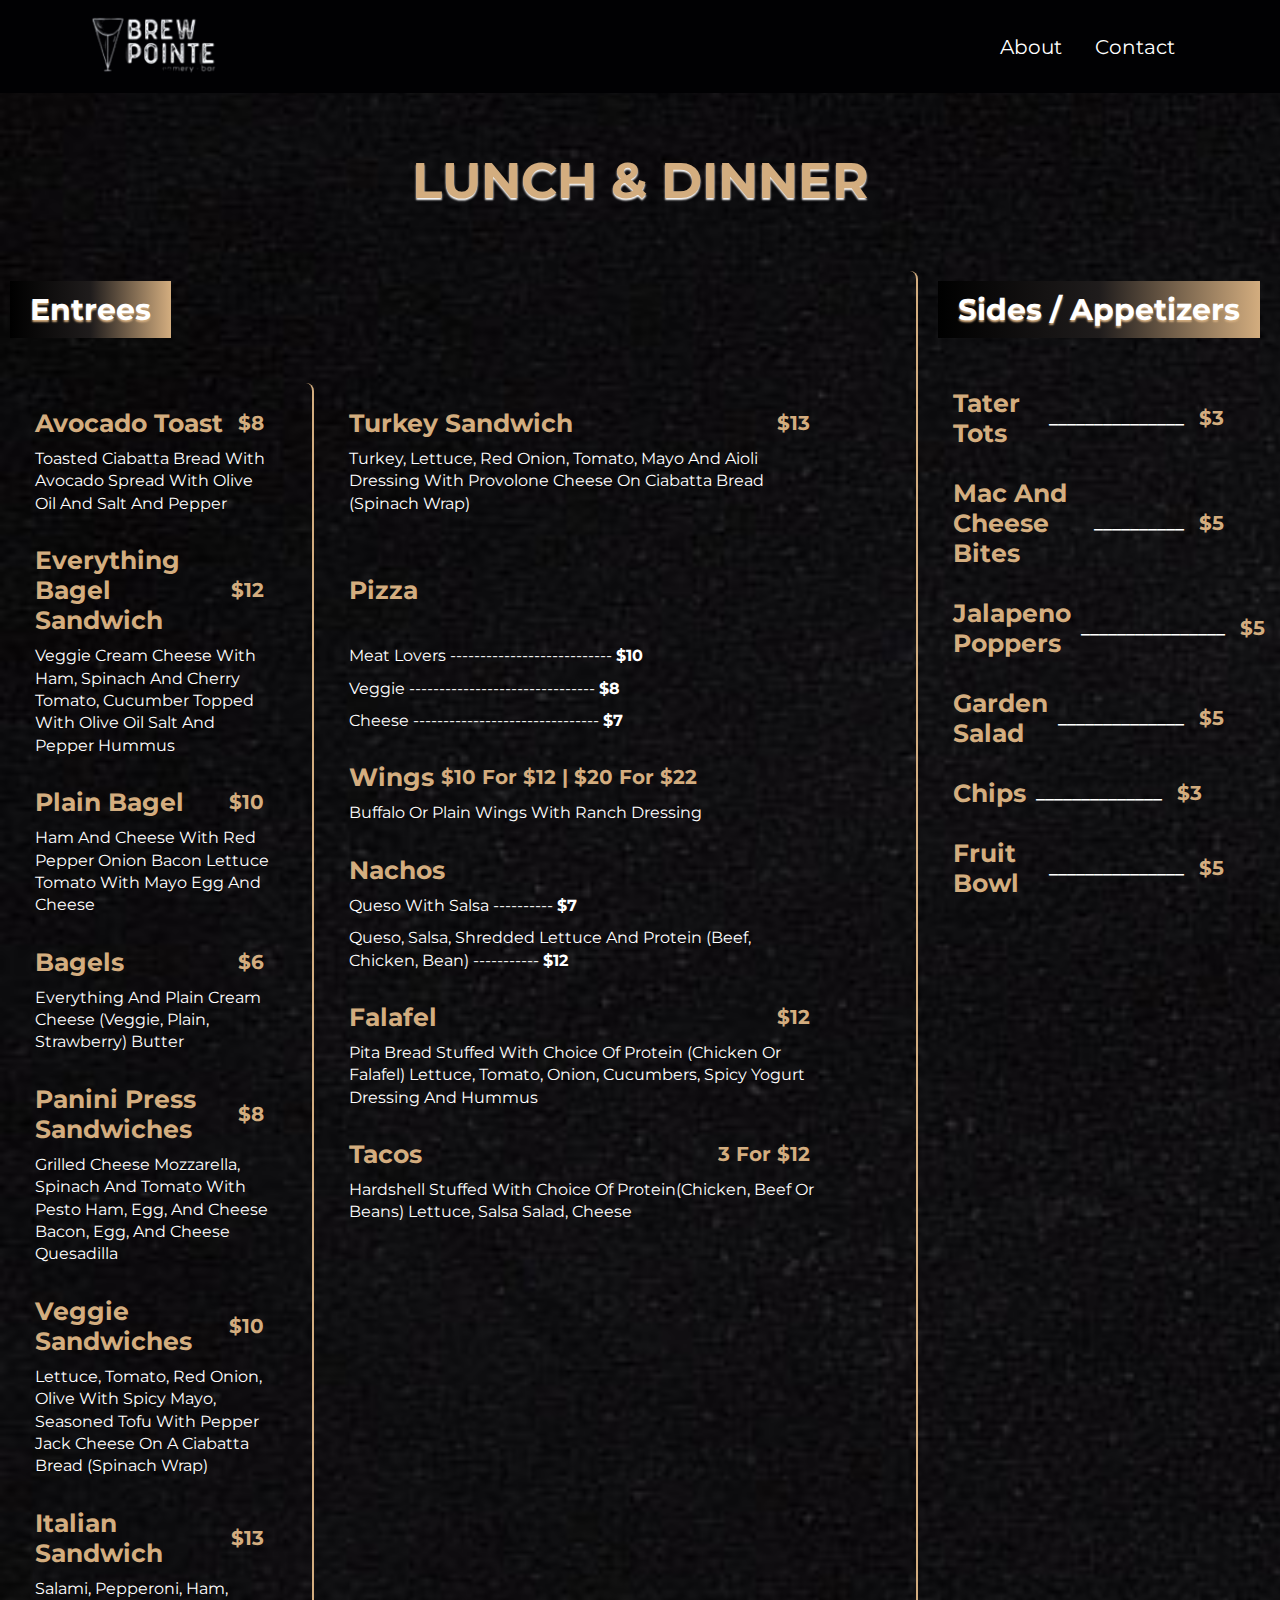
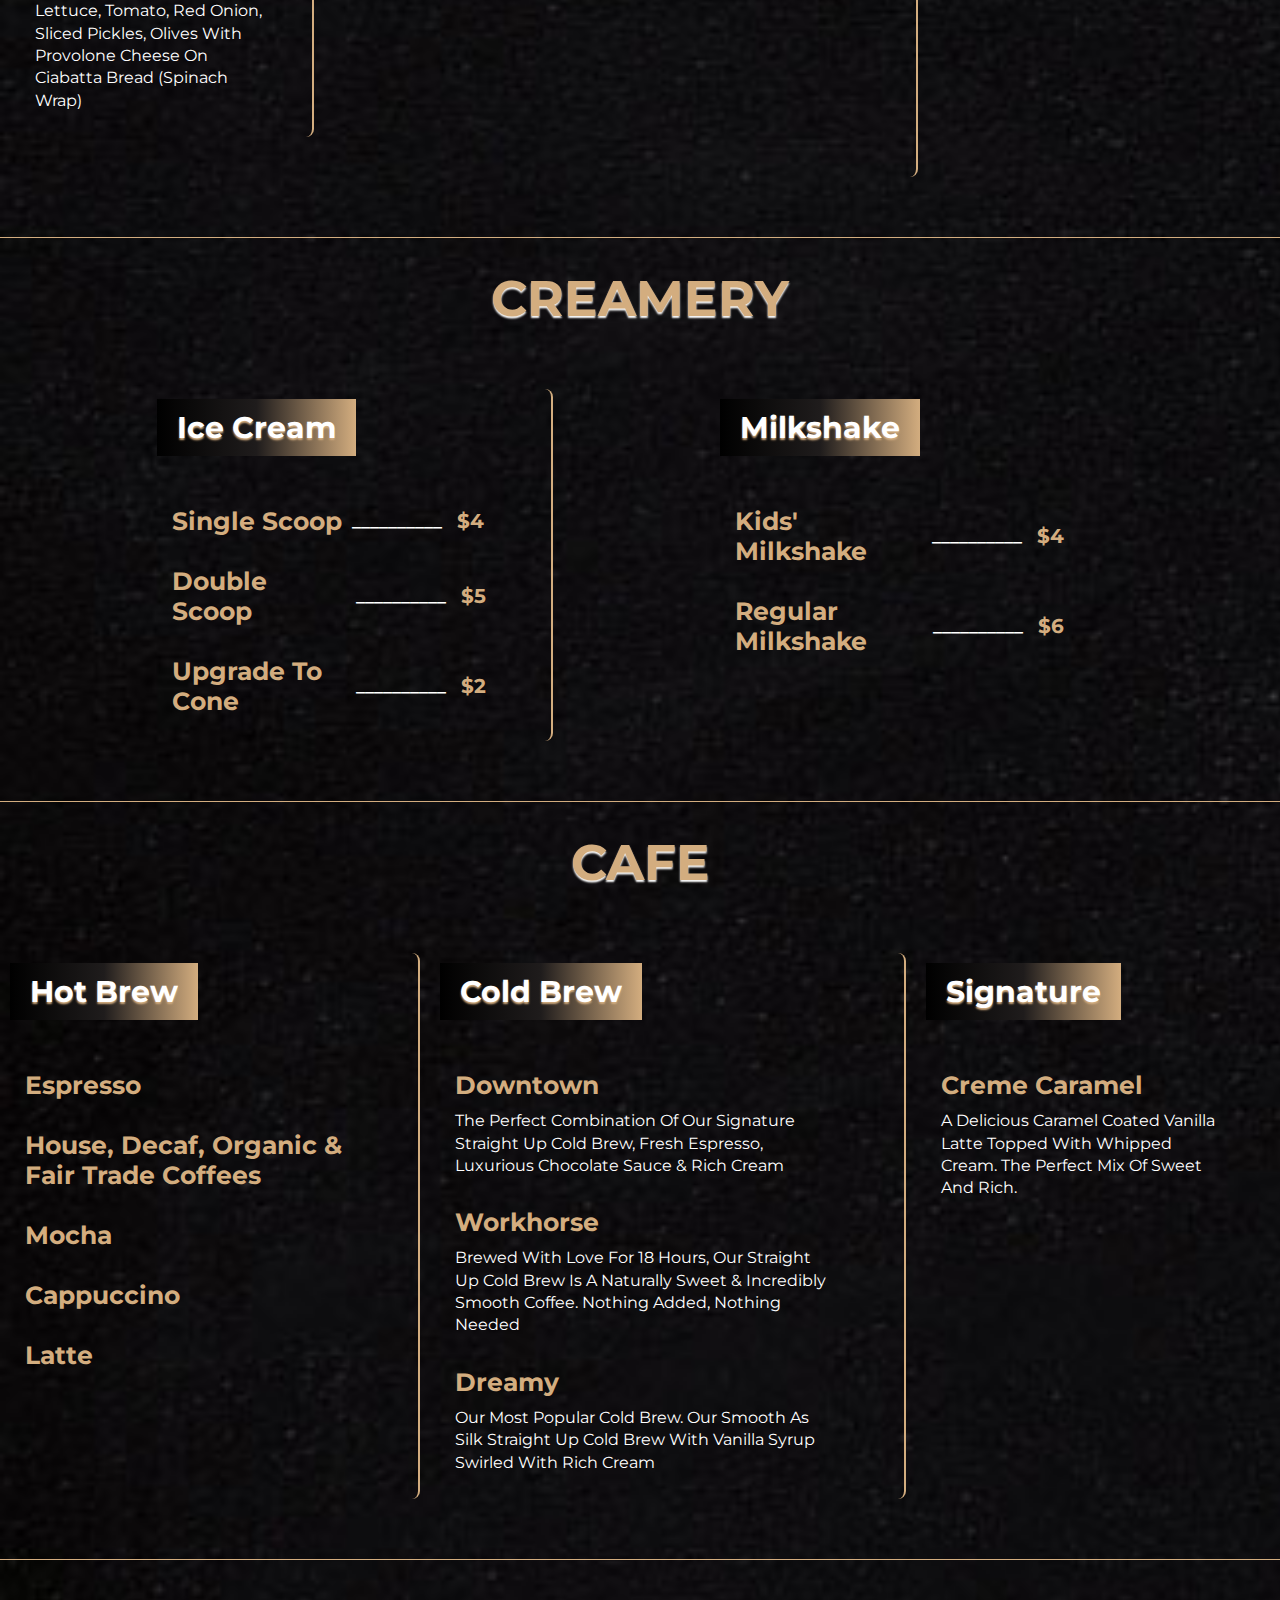
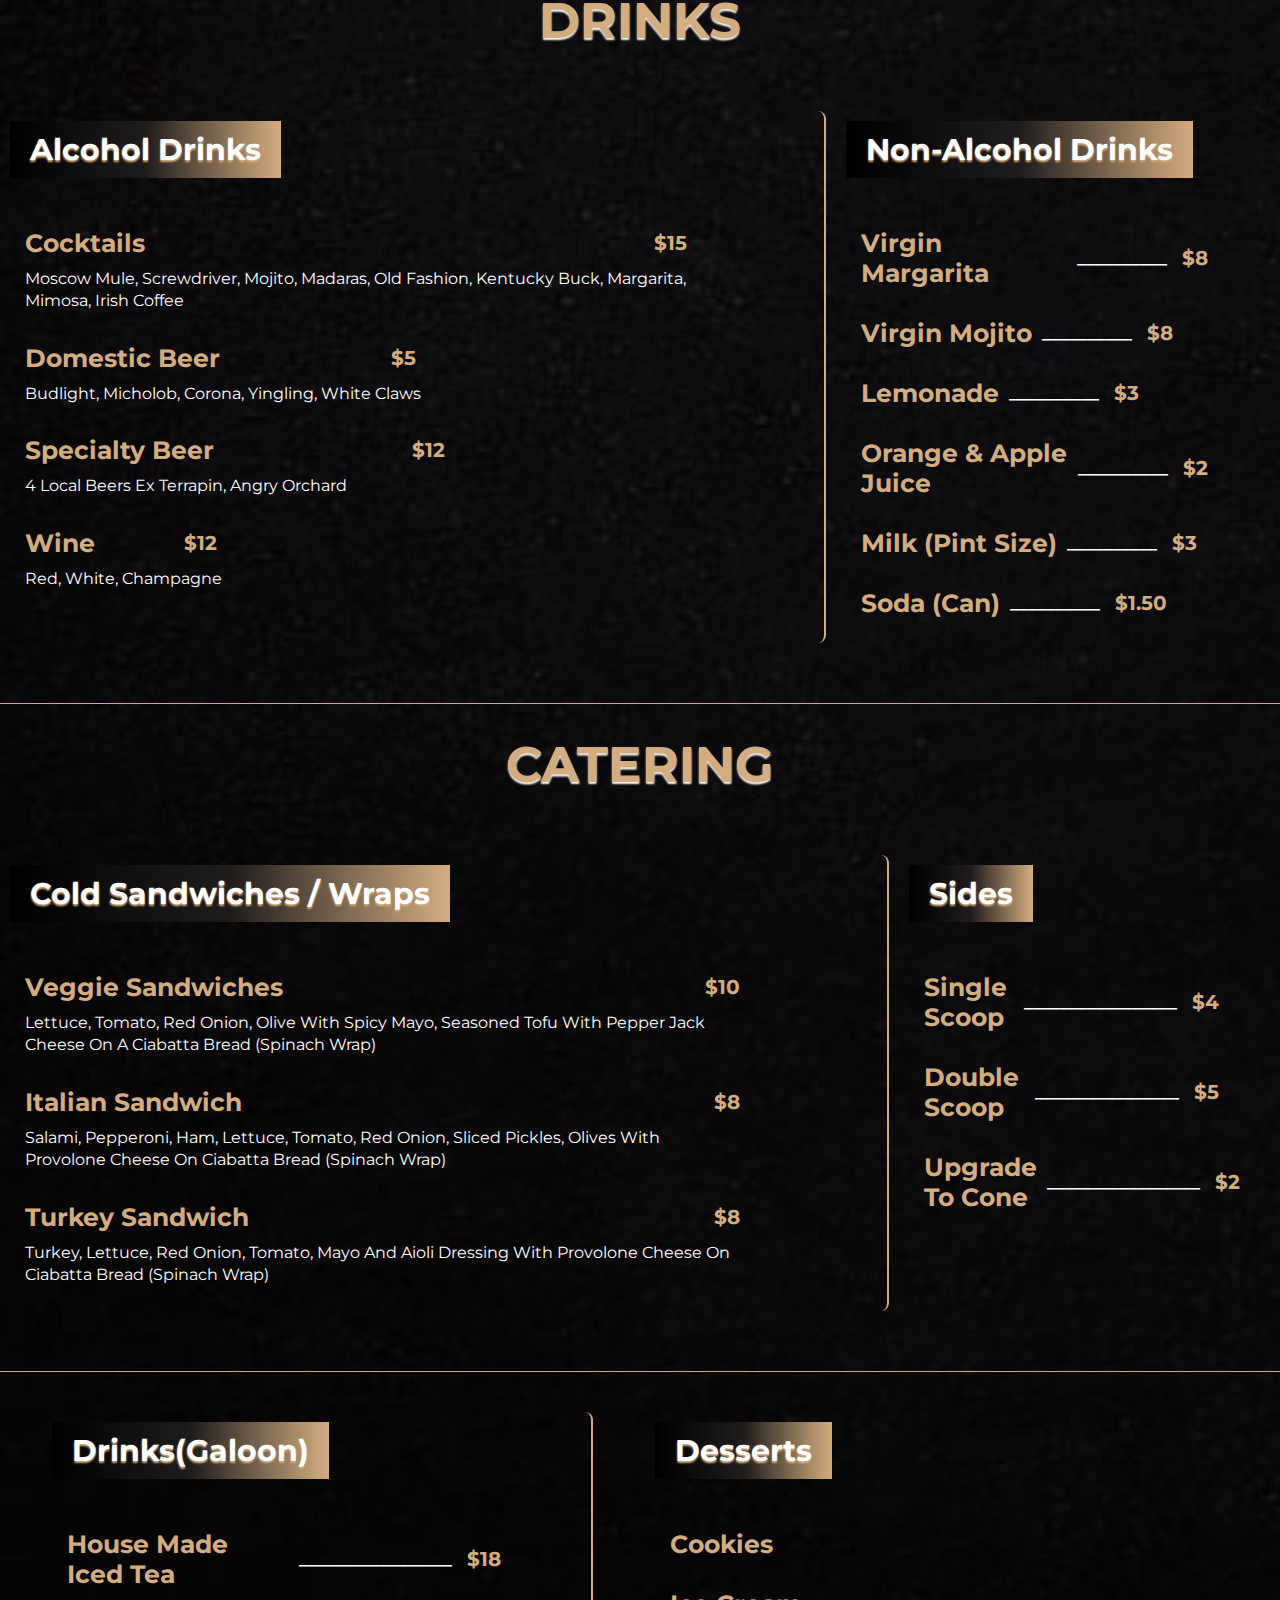
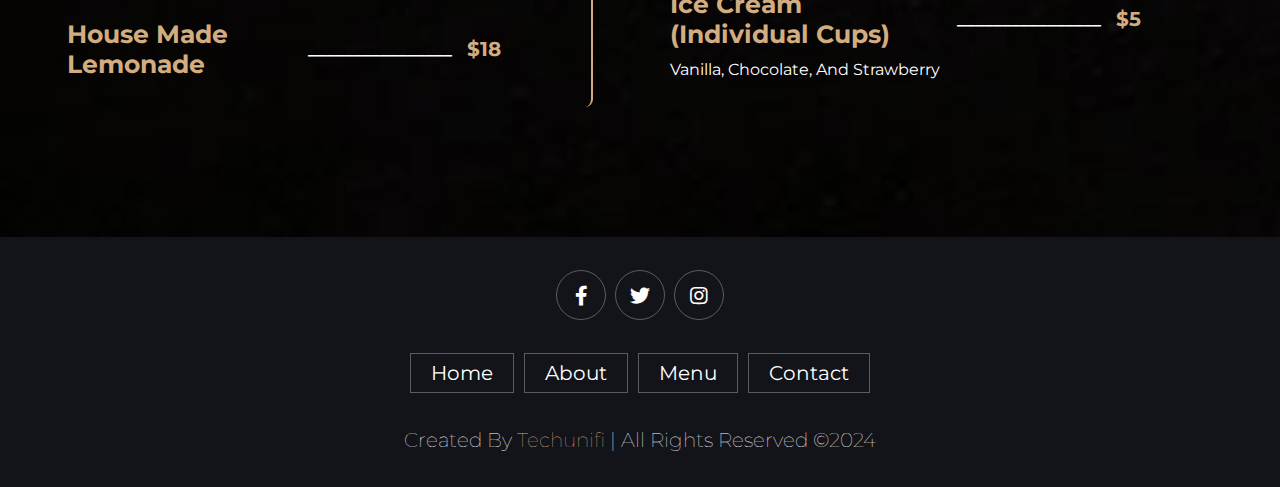
==== menu.html @ 6050150c "Add files via upload" ====
<!DOCTYPE html>
<html lang="en">
<head>
    <meta charset="UTF-8">
    <meta http-equiv="X-UA-Compatible" content="IE=edge">
    <meta name="viewport" content="width=device-width, initial-scale=1.0">
    <title>BrewPointe</title>

    <!-- Favicons -->
    <link href="images/logo.png" rel="icon">
    <link href="images/logo.png" rel="apple-touch-icon">

    <!-- font awesome cdn link  -->
    <link rel="stylesheet" href="https://cdnjs.cloudflare.com/ajax/libs/font-awesome/5.15.4/css/all.min.css">

    <!-- custom css file link  -->
    <link rel="stylesheet" href="css/style.css">
    <link rel="stylesheet" href="aos/aos.css">

</head>
<body data-aos-easing="ease" data-aos-duration="1500" data-aos-delay="0">
    
<!-- header section starts  -->

<header class="header">

    <a href="index.html" class="logo">
        <img src="images/logo.png" alt="">
    </a>

    <div class="icons" id="menu-btn">
        <!-- <div class="timings mobile-time">
            <p class="hours">Operating Hours</p>
            <p class="days">Monday - Sunday <span>& </span>8 AM - 11 PM</p>
        </div> -->
        <div class="fas fa-bars"></div>
    </div>

    <nav class="navbar">
        <a href="index.html#about">about</a>
        <a href="index.html#contact">contact</a>
    </nav>

    <!-- <div class="timings desktop-time">
        <p class="hours">Operating Hours</p>
        <p class="days">Monday - Sunday <span>& </span>8 AM - 11 PM</p>
    </div> -->

</header>
<!-- header section ends -->

<!-- tabs starts here -->



<!-- tabs ends here -->


 <!-- fOOD MEnu Section Starts Here -->
 <section class="food-menu">

    <!-- entrees -->
    <div class="container" id="entrees">
        <h2 class="text-center main-dish">LUNCH & DINNER</h2>
        
    <div class="section-dishes desktop-entree-dishes">
        <div class="item-col">
            <h4 class="text-center sub-name desktop-entree">Entrees</h4>
            <div class="section-dishes" id="responsive-entree">
                <div class="item-col">
                    <h4 class="text-center sub-name mobile-entree">Entrees</h4>
                    <ul>
                        <li>
                            <div class="food-menu-desc">
                                <h4>Avocado Toast <span class="food-price">$8</span></h4>
                                <p class="food-detail">
                                    Toasted ciabatta bread with avocado spread with olive oil and salt and pepper
                                </p>
                            </div>
                        </li>
                        <li>
                            <div class="food-menu-desc">
                                <h4>Everything Bagel Sandwich<span class="food-price">$12</span></h4>
                                <p class="food-detail">
                                    Veggie cream cheese with ham, spinach and cherry tomato, cucumber topped with olive oil salt and pepper hummus
                                </p>
                            </div>
                        </li>
                        <li>
                            <div class="food-menu-desc">
                                <h4>Plain Bagel<span class="food-price">$10</span></h4>
                                <p class="food-detail">
                                    Ham and cheese with red pepper onion Bacon Lettuce tomato with mayo Egg and cheese
                                </p>
                            </div>
                        </li>
                        <li>
                            <div class="food-menu-desc">
                                <h4>Bagels<span class="food-price">$6</span></h4>
                                <p class="food-detail">
                                    Everything and Plain Cream Cheese (Veggie, Plain, Strawberry) Butter
                                </p>
                            </div>
                        </li>
                        <li>
                            <div class="food-menu-desc">
                                <h4>Panini Press Sandwiches<span class="food-price">$8</span></h4>
                                <p class="food-detail">
                                    Grilled Cheese Mozzarella, Spinach and Tomato with Pesto Ham, Egg, and Cheese Bacon, Egg, and Cheese Quesadilla
                                </p>
                            </div>
                        </li>
                        <li>
                            <div class="food-menu-desc">
                                <h4>Veggie Sandwiches<span class="food-price">$10</span></h4>
                                <p class="food-detail">
                                    Lettuce, tomato, red onion, olive with spicy mayo, seasoned tofu with pepper jack cheese on a ciabatta bread (Spinach Wrap)
                                </p>
                            </div>
                        </li>
                        <li>
                            <div class="food-menu-desc">
                                <h4>Italian Sandwich<span class="food-price">$13</span></h4>
                                <p class="food-detail">
                                    Salami, pepperoni, ham, lettuce, tomato, red onion, sliced pickles, olives with provolone cheese on ciabatta bread (Spinach Wrap)
                                </p>
                            </div>
                        </li>
                      </ul>
                </div>
                <div class="item-col">
                    <ul>
                        <li>
                            <div class="food-menu-desc">
                                <h4>Turkey Sandwich<span class="food-price">$13</span></h4>
                                <p class="food-detail">
                                    Turkey, lettuce, red onion, tomato, mayo and aioli dressing with provolone cheese on ciabatta bread (Spinach Wrap)</p>
                            </div>
                        </li>
                        <li>
                            <div class="food-menu-desc">
                                <h4>Pizza<span class="ipad-wings">fghjkl; nbjkvfdnvgkfljbfiohjirtoyhrtofghjkl; nbjkvfdnvgkfljbfiohjirtoyhrtor</span><span class="food-price"></span></h4>
                                <p class="food-detail">Meat Lovers --------------------------- <b>$10</b></p>
                                <p class="food-detail">Veggie ------------------------------- <b>$8</b></p>
                                <p class="food-detail">Cheese ------------------------------- <b>$7</b></p>
                            </div>
                        </li>
                        <li>
                            <div class="food-menu-desc">
                                <h4>Wings<span class="food-price">$10 for $12 | $20 for $22</span></h4>
                                <p class="food-detail">
                                    Buffalo or Plain Wings with Ranch Dressing
                                </p>
                            </div>
                        </li>
                        <li>
                            <div class="food-menu-desc">
                                <h4>Nachos<span class="food-price"></span></h4>
                                <p class="food-detail">Queso with Salsa ---------- <b>$7</b></p>
                                <p class="food-detail">Queso, Salsa, Shredded Lettuce and Protein (beef, chicken, bean) ----------- <b>$12</b></p>
                            </div>
                        </li>
                        <li>
                            <div class="food-menu-desc">
                                <h4>Falafel<span class="food-price">$12</span></h4>
                                <p class="food-detail">Pita bread stuffed with choice of protein (chicken or falafel) lettuce, tomato, onion, cucumbers, spicy yogurt dressing and hummus</p>
                            </div>
                        </li>
                        <li>
                            <div class="food-menu-desc">
                                <h4>Tacos<span class="food-price">3 for $12</span></h4>
                                <p class="food-detail">Hardshell stuffed with choice of protein(chicken, beef or beans) lettuce, salsa salad, cheese</p>
                            </div>
                        </li>
                      </ul>
                </div>
            </div>

        </div>

        <div class="item-col">
            <h4 class="text-center sub-name">sides / appetizers</h4>
            <ul>
                <li>
                    <div class="food-menu-desc">
                        <h4>Tater Tots<span class="dashed">_______________</span><span class="food-price">$3</span></h4>
                    </div>
                </li>
                <li>
                    <div class="food-menu-desc">
                        <h4>Mac and Cheese Bites<span class="dashed">__________</span><span class="food-price">$5</span></h4>
                    </div>
                </li>
                <li>
                    <div class="food-menu-desc">
                        <h4>Jalapeno Poppers<span class="dashed">________________</span><span class="food-price">$5</span></h4>
                    </div>
                </li>
                <li>
                    <div class="food-menu-desc">
                        <h4>Garden Salad<span class="dashed">______________</span><span class="food-price">$5</span></h4>
                    </div>
                </li>
                <li>
                    <div class="food-menu-desc">
                        <h4>Chips<span class="dashed">______________</span><span class="food-price">$3</span></h4>
                    </div>
                </li>
                <li>
                    <div class="food-menu-desc">
                        <h4>Fruit Bowl<span class="dashed">_______________</span><span class="food-price">$5</span></h4>
                    </div>
                </li>
              </ul>
        </div>

    </div>

  </div>


  <!-- Creemary -->
      <!-- ice-cream -->
      <div class="container newOne" id="icecream">
        <h2 class="text-center main-dish">CREAMERY</h2>
        
    <div class="section-dishes">
        <div class="item-col">
            <h4 class="text-center sub-name">Ice Cream</h4>
            <ul>
              <li>
                  <div class="food-menu-desc">
                      <h4>Single Scoop<span class="dashed"> __________</span><span class="food-price"> $4</span></h4>
                  </div>
              </li>
              <li>
                  <div class="food-menu-desc">
                      <h4>Double Scoop <span class="dashed"> __________</span><span class="food-price"> $5</span></h4>
                  </div>
              </li>
              <li>
                  <div class="food-menu-desc">
                      <h4>Upgrade to Cone <span class="dashed"> __________</span><span class="food-price"> $2</span></h4>
                  </div>
              </li>
            </ul>
      </div>

      <div class="item-col">
        <h4 class="text-center sub-name">milkshake</h4>
          <ul>
              <li>
                  <div class="food-menu-desc">
                      <h4>Kids' Milkshake <span class="dashed">__________</span><span class="food-price"> $4</span></h4>
                  </div>
              </li>
              <li>
                  <div class="food-menu-desc">
                      <h4>Regular Milkshake <span class="dashed">__________</span><span class="food-price"> $6</span></h4>
                  </div>
              </li>
            </ul>
      </div>


    </div>
    </div>

    
  <!-- Cafe -->
      <!-- hot -->
      <div class="container newOne" id="cafe">
        <h2 class="text-center main-dish">CAFE</h2>
        
      <div class="section-dishes">
         <div class="item-col">
            <h4 class="text-center sub-name">Hot Brew</h4>
            <ul>
                <li>
                    <div class="food-menu-desc">
                        <h4>Espresso<span class="food-price"></span></h4>
                    </div>
                </li>
               <li>
                    <div class="food-menu-desc">
                        <h4>House, Decaf, Organic & Fair Trade Coffees<span class="food-price"></span></h4>
                    </div>
                </li> 
                <li>
                    <div class="food-menu-desc">
                        <h4>Mocha<span class="food-price" style="visibility: hidden;">xvfdcbgfnhbgbvmjn</span></h4>
                    </div>
                </li>
                <li>
                    <div class="food-menu-desc">
                        <h4>Cappuccino <span class="food-price" style="visibility: hidden;"> xvfdcbgfnhbgbvmjn</span></h4>
                    </div>
                </li>
                <li>
                    <div class="food-menu-desc">
                        <h4>Latte <span class="food-price" style="visibility: hidden;"> xvfdcbgfnhbgbvmjn</span></h4>
                    </div>
                </li>
              </ul>
         </div>

         <div class="item-col">
            <h4 class="text-center sub-name">cold Brew</h4>
            <ul>
                <li>
                    <div class="food-menu-desc">
                        <h4>Downtown<span class="food-price"></span></h4>
                        <p class="food-detail">
                            The perfect combination of our signature straight Up Cold Brew, fresh espresso, luxurious chocolate sauce & rich cream </p>
                    </div>
                </li>
                <li>
                    <div class="food-menu-desc">
                        <h4>Workhorse<span class="food-price"></span></h4>
                        <p class="food-detail">
                            Brewed with love for 18 hours, our Straight Up Cold Brew is a naturally sweet & incredibly smooth coffee. Nothing added, nothing needed
                        </p>
                    </div>
                </li>
                <li>
                    <div class="food-menu-desc">
                        <h4>Dreamy<span class="food-price"></span></h4>
                        <p class="food-detail">
                            Our most popular Cold Brew. Our smooth as silk Straight Up Cold Brew with vanilla syrup swirled with rich cream
                        </p>
                    </div>
                </li>
              </ul>
         </div>

         <div class="item-col">
            <h4 class="text-center sub-name">signature</h4>
            <ul>
                <li>
                    <div class="food-menu-desc">
                        <h4>Creme Caramel<span class="food-price"></span></h4>
                        <p class="food-detail">
                            A delicious caramel coated vanilla latte topped with whipped cream. The perfect mix of sweet and rich.
                        </p>
                    </div>
                </li>
              </ul>
         </div>

    </div>
    </div>

  <!-- Drinks -->
      <!-- hot -->
      <div class="container newOne" id="drinks">
        <h2 class="text-center main-dish">DRINKS</h2>
      <div class="section-dishes">

        <div class="item-col">
            <h4 class="text-center sub-name">Alcohol Drinks</h4>
            <ul>
                <li>
                    <div class="food-menu-desc">
                        <h4>Cocktails<span class="food-price">$15</span></h4>
                        <p class="food-detail">
                            Moscow Mule, Screwdriver, Mojito, Madaras, Old Fashion, Kentucky Buck, Margarita, Mimosa, Irish Coffee
                        </p>
                    </div>
                </li>
                <li>
                    <div class="food-menu-desc">
                        <h4>Domestic Beer<span class="food-price">$5</span></h4>
                        <p class="food-detail">
                            Budlight, Micholob, Corona, Yingling, White Claws 
                        </p>
                    </div>
                </li>
                <li>
                    <div class="food-menu-desc">
                        <h4>Specialty Beer<pre>$12</pre><span class="food-price"></span></h4>
                        <p class="food-detail">
                            4 Local Beers Ex Terrapin, Angry Orchard <span style="visibility:hidden;">fdghjklvbnm,dfgbfcbhgvnhtyuibnm,</span>
                        </p>
                    </div>
                </li>
                <li>
                    <div class="food-menu-desc">
                        <h4>Wine<span class="food-price">$12</span></h4>
                        <p class="food-detail">
                            Red, White, Champagne
                        </p>
                    </div>
                </li>
              </ul>
        </div>

        <div class="item-col">
            <h4 class="text-center sub-name">Non-Alcohol Drinks</h4>
            <ul>
                <li>
                    <div class="food-menu-desc">
                        <h4>Virgin Margarita<span class="dashed"> __________</span><span class="food-price"> $8</span></h4>
                    </div>
                </li>
                <li>
                    <div class="food-menu-desc">
                        <h4>Virgin Mojito <span class="dashed"> __________</span><span class="food-price"> $8</span></h4>
                    </div>
                </li>
                <li>
                    <div class="food-menu-desc">
                        <h4>Lemonade <span class="dashed"> __________</span><span class="food-price"> $3</span></h4>
                    </div>
                </li>
                <li>
                    <div class="food-menu-desc">
                        <h4>Orange & Apple Juice <span class="dashed"> __________</span><span class="food-price"> $2</span></h4>
                    </div>
                </li>
                <li>
                    <div class="food-menu-desc">
                        <h4>Milk (Pint Size) <span class="dashed"> __________</span><span class="food-price"> $3</span></h4>
                    </div>
                </li>
                <li>
                    <div class="food-menu-desc">
                        <h4>Soda (Can) <span class="dashed"> __________</span><span class="food-price"> $1.50</span></h4>
                    </div>
                </li>
              </ul>
        </div>

    </div>
    </div>

    <!-- CAtering -->
      <!-- COLD SANDWICHES / WRAPS -->
      <div class="container newOne" id="catering">
        <h2 class="text-center main-dish">CATERING</h2>
      <div class="section-dishes">

         <div class="item-col">
            <h4 class="text-center sub-name">Cold Sandwiches / Wraps</h4>
            <ul>
                <li>
                    <div class="food-menu-desc">
                        <h4>Veggie Sandwiches<span class="food-price">$10</span></h4>
                        <p class="food-detail">
                            Lettuce, tomato, red onion, olive with spicy mayo, seasoned tofu with pepper jack cheese on a ciabatta bread (Spinach Wrap)
                        </p>
                    </div>
                </li>
                <li>
                    <div class="food-menu-desc">
                        <h4>Italian Sandwich<span class="food-price">$8</span></h4>
                        <p class="food-detail">
                            Salami, pepperoni, ham, lettuce, tomato, red onion, sliced pickles, olives with provolone cheese on ciabatta bread (Spinach Wrap)
                        </p>
                    </div>
                </li>
                <li>
                    <div class="food-menu-desc">
                        <h4>Turkey Sandwich<span class="food-price">$8</span></h4>
                        <p class="food-detail">
                            Turkey, lettuce, red onion, tomato, mayo and aioli dressing with provolone cheese on ciabatta bread (Spinach Wrap)
                        </p>
                    </div>
                </li>
              </ul>
         </div>

         <div class="item-col">
            <h4 class="text-center sub-name">Sides</h4>
            <ul>
                <li>
                    <div class="food-menu-desc">
                        <h4>Single Scoop<span class="dashed"> _________________</span><span class="food-price"> $4</span></h4>
                    </div>
                </li>
                <li>
                    <div class="food-menu-desc">
                        <h4>Double Scoop <span class="dashed"> ________________</span><span class="food-price"> $5</span></h4>
                    </div>
                </li>
                <li>
                    <div class="food-menu-desc">
                        <h4>Upgrade to Cone <span class="dashed"> _________________</span><span class="food-price"> $2</span></h4>
                    </div>
                </li>
              </ul>
         </div>
    </div>

    <!-- <div class="section-dishes">

        <div class="item-col">
            <h4 class="text-center sub-name">Drinks(Galoon)</h4>
           <ul>
               <li>
                   <div class="food-menu-desc">
                       <h4>Babycorn<span class="food-price">$8</span></h4>
                       <p class="food-detail">
                           Made with Babycorn, garlic, capsicum, chillies, cornflour, pepper.
                       </p>
                   </div>
               </li>
               <li>
                   <div class="food-menu-desc">
                       <h4>Babycorn<span class="food-price">$8</span></h4>
                       <p class="food-detail">
                           Made with Babycorn, garlic, capsicum, chillies, cornflour, pepper.
                       </p>
                   </div>
               </li>
               <li>
                   <div class="food-menu-desc">
                       <h4>Babycorn<span class="food-price">$8</span></h4>
                       <p class="food-detail">
                           Made with Babycorn, garlic, capsicum, chillies, cornflour, pepper.
                       </p>
                   </div>
               </li>
             </ul>
        </div>

        <div class="item-col">
            <h4 class="text-center sub-name">Desserts</h4>
           <ul>
               <li>
                   <div class="food-menu-desc">
                       <h4>Babycorn<span class="food-price">$8</span></h4>
                       <p class="food-detail">
                           Made with Babycorn, garlic, capsicum, chillies, cornflour, pepper.
                       </p>
                   </div>
               </li>
               <li>
                   <div class="food-menu-desc">
                       <h4>Babycorn<span class="food-price">$8</span></h4>
                       <p class="food-detail">
                           Made with Babycorn, garlic, capsicum, chillies, cornflour, pepper.
                       </p>
                   </div>
               </li>
               <li>
                   <div class="food-menu-desc">
                       <h4>Babycorn<span class="food-price">$8</span></h4>
                       <p class="food-detail">
                           Made with Babycorn, garlic, capsicum, chillies, cornflour, pepper.
                       </p>
                   </div>
               </li>
             </ul>
        </div>
   </div> -->

    </div>

    <div class="container newOne" id="catering">
      <div class="section-dishes">

         <div class="item-col">
            <h4 class="text-center sub-name">Drinks(Galoon)</h4>
            <ul>
                <li>
                    <div class="food-menu-desc">
                        <h4>House Made Iced Tea<span class="dashed"> _________________</span><span class="food-price"> $18</span></h4>
                    </div>
                </li>
                <li>
                    <div class="food-menu-desc">
                        <h4>House Made Lemonade<span class="dashed"> ________________</span><span class="food-price"> $18</span></h4>
                    </div>
                </li>
              </ul>
         </div>

         <div class="item-col">
            <h4 class="text-center sub-name">Desserts</h4>
            <ul>
                <li>
                    <div class="food-menu-desc">
                        <h4>Cookies<span class="food-price"></span></h4>
                    </div>
                </li>
                <li>
                    <div class="food-menu-desc">
                        <h4>Ice Cream (Individual Cups) <span class="dashed"> ________________</span><span class="food-price"> $5</span></h4>
                        <p class="food-detail">
                            Vanilla, Chocolate, and Strawberry
                        </p>
                    </div>
                </li>
              </ul>
         </div>
    </div>

    </div>



 </section>
    
<!-- fOOD Menu Section Ends Here -->




<!-- footer section starts  -->

<section class="footer">

    <div class="share">
        <a href="https://www.facebook.com/brewpointcoffee/" class="fab fa-facebook-f"></a>
        <a href="#" class="fab fa-twitter"></a>
        <a href="https://www.instagram.com/brewpointcoffee/?hl=en" class="fab fa-instagram"></a>
    </div>

    <div class="links">
        <a href="index.html#home">home</a>
        <a href="index.html#about">about</a>
        <a href="menu.html">menu</a>
        <a href="index.html#contact">contact</a>
    </div>

    <div class="credit">Created by <span>Techunifi</span> | all rights reserved &#169;2024</div>

</section>

<!-- footer section ends -->


<!-- custom js file link  -->
<script src="https://code.jquery.com/jquery-3.1.1.min.js"></script>
<script src="js/script.js"></script>
<script src="aos/aos.js"></script>

</body>
</html>
---- css/style.css ----
@import url(https://fonts.googleapis.com/css2?family=Montserrat:ital,wght@0,100;0,200;0,300;0,400;0,500;0,600;0,700;0,800;0,900;1,100;1,200;1,300;1,400;1,500;1,600;1,700;1,800;1,900&display=swap);

:root{
    --main-color:#d3ad7f;
    --black:#13131a;
    --bg:#010103;
    --border:.1rem solid rgba(255,255,255,.3);
    --border-radius:95% 4% 97% 5%/4% 94% 3% 95%;
    --border-radius-hover:4% 95% 6% 95%/95% 4% 92% 5%;
}

*{
    font-family: 'Montserrat', sans-serif;
    margin:0; padding:0;
    box-sizing: border-box;
    outline: none; border:none;
    text-decoration: none;
    text-transform: capitalize;
    transition: .2s linear;
}

html{
    font-size: 62.5%;
    overflow-x: hidden;
    scroll-padding-top: 9rem;
    scroll-behavior: smooth;
}

html::-webkit-scrollbar{
    width: .8rem;
}

html::-webkit-scrollbar-track{
    background: transparent;
}

html::-webkit-scrollbar-thumb{
    background: #fff;
    border-radius: 5rem;
}

body{
    background: var(--bg);
}

section{
    padding:2rem 7%;
}

.heading{
    text-align: center;
    color:#fff;
    text-transform: uppercase;
    padding-bottom: 3.5rem;
    font-size: 5rem;
    text-shadow: 0px 2px 2px #fff;
}

.heading span{
    color:var(--main-color);
    text-transform: uppercase;
}

.btn{
    margin-top: 1rem;
    display: inline-block;
    padding:.9rem 3rem;
    font-size: 1.7rem;
    color:#fff;
    background: var(--main-color);
    cursor: pointer;
    font-weight: 700;
}

.btn:hover {
    letter-spacing: .2rem;
    background: linear-gradient(to right, black, #1f1c1c, #d3ad7f);
}

.header{
    background: var(--bg);
    display: flex;
    align-items: center;
    justify-content: space-between;
    padding:1.5rem 7%;
    position: fixed;
    top:0; left: 0; right: 0;
    z-index: 1000;
}
.header.header-scrolled {
    background: linear-gradient(to right, black, #1f1c1c, #d3ad7f);
    box-shadow: 0 15px 22px 0 rgba(255, 255, 255, 0.3);
}

.header .logo img{
    height: 6rem;
}

.header .navbar a{
    margin:0 1.5rem;
    font-size: 2rem;
    color:#fff;
}

.header .navbar a:hover{
    color:var(--main-color);
    border-bottom: .1rem solid var(--main-color);
    padding-bottom: .5rem;
}

.header.header-scrolled .navbar a:hover {
    color: #d3ad7f;
    border-bottom: .1rem solid #d3ad7f;
}

.header .icons div{
    color:#fff;
    cursor: pointer;
    font-size: 2.5rem;
    margin-left: 2rem;
}

.header .icons div:hover{
    color:var(--main-color);
}
.header.header-scrolled .icons div.fa:hover {
    color: #fff;
}
.header-scrolled .icons div.fa {
    color: #fff;
}
#menu-btn{
    display: none;
}

.timings .hours, .timings .days {
    color: #fff;
    font-size: 1.8rem;
    text-align: center;
}
.timings .hours {
    text-decoration: underline;
    text-decoration-skip-ink: none;
    padding: 0 0 5px 0;
    font-weight: 800;
}
.timings .days span {
    color: var(--main-color);
    font-weight: 700;
}
.header-scrolled .timings .days span {
    color: black;
}
.desktop-time{
    display: block;
}

.home{
    min-height: 100vh;
    display: flex;
    align-items: center;
    background:url(../images/home-img.jpeg) no-repeat;
    background-size: cover;
    background-position: center;
}

.home .content{
    max-width: 70rem;
    padding: 40px 0 0 0;
}

.home .content h3{
    font-size: 5rem;
    text-transform: uppercase;
    color:#fff;
}

.home .content p{
    font-size: 2rem;
    line-height: 1.8;
    padding:1rem 0;
    color:#fff;
}

.about .row{
    display: flex;
    align-items: center;
    flex-wrap: wrap;
}

.about .row .image{
    flex:1 1 45rem;
}

.about .row .image img{
    width: 70%;
    border-radius: 50%;
}

.about .row .content{
    flex:1 1 45rem;
    padding:2rem;
}

.about .row .content h3{
    font-size: 3rem;
    color:#fff;
}
.about .content h3 span{
    color: var(--main-color);
}
.about .row .content p{
    font-size: 1.6rem;
    color:#ccc;
    padding:1rem 0;
    line-height: 1.8;
}

.menu .box-container{
    display: grid;
    grid-template-columns: repeat(auto-fit, minmax(32rem, 1fr));
    gap: 5rem;
}

.menu .box-container .box{
    padding:5rem;
    text-align: center;
    box-shadow: 4px 6px 9px 4px var(--main-color);
}

.menu .box-container .box img{
    height: 15rem;
}

.menu .box-container .box h3{
    color: #fff;
    font-size: 3rem;
    padding:3rem 0 0 0;
}

.menu .box-container .box .price{
    color: #fff;
    font-size: 2.5rem;
    padding:.5rem 0;
}

.menu .box-container .box .price span{
    font-size: 1.5rem;
    text-decoration: line-through;
    font-weight: lighter;
}

.menu .box-container .box:hover img {
    border-radius: 50px;
    box-shadow: 2px 2px 2px 2px var(--main-color);
}

.menu .box-container .box:hover h3{
    color: var(--main-color);
}

@keyframes rotateText{
    0%{
        transform: rotate(0deg);
    }
    50%{
        transform: rotate(180deg);
    }
    100%{
        transform: rotate(360deg);
    }
}

.menu .box-container .box:hover > *{
    color:var(--black);
}

.contact .row{
    display: flex;
    background:var(--black);
    flex-wrap: wrap;
    gap:1rem;
}

.contact .row .map{
    flex:1 1 45rem;
    width: 100%;
    object-fit: cover;
}

.contact .row .contact-info{
    flex:1 1 45rem;
    padding:5rem 2rem 5rem 8rem;
}

.contact .row .contact-info h3{
    text-transform: uppercase;
    font-size: 3.5rem;
    color: #c8a479;
    padding: 0 0 2rem 0;
}
.contact-info i.fa {
    color: #fff;
    font-size: 2rem;
    padding: 1rem 2rem 1rem 0;
}
.contact-info .address {
    color: #fff;
    font-size: 2.5rem;
    padding: 0 0 2.5rem 0;
}
.address.hours-contact {
    padding: 2.5rem 0 0 0;
}
.address.hours-contact p{
    padding-left: 5rem;
}
.contact-info .address p {
    font-size: 1.5rem;
    max-width: 30rem;
    line-height: 1.5;
    padding-left: 5rem;

}
.call-info p a {
    color: #fff;
    font-size: 1.5rem;
    line-height: 1.5;
}

.blogs .box-container{
    display: grid;
    grid-template-columns: repeat(auto-fit, minmax(30rem, 1fr));
    gap:1.5rem;
}

.blogs .box-container .box{
    border:var(--border);    
}

.blogs .box-container .box .image{
    height: 25rem;
    overflow:hidden;
    width: 100%;
}

.blogs .box-container .box .image img{
    height: 100%;
    object-fit: cover;
    width: 100%;
}

.blogs .box-container .box:hover .image img{
    transform: scale(1.2);
}

.blogs .box-container .box .content{
    padding:2rem;
}

.blogs .box-container .box .content .title{
    font-size: 2.5rem;
    line-height: 1.5;
    color:#fff;
}

.blogs .box-container .box .content .title:hover{
    color:var(--main-color);
}

.blogs .box-container .box .content span{
    color:var(--main-color);
    display: block;
    padding-top: 1rem;
    font-size: 2rem;
}

.blogs .box-container .box .content p{
    font-size: 1.6rem;
    line-height: 1.8;
    color:#ccc;
    padding:1rem 0;
}

.footer{
    background:var(--black);
    text-align: center;
}

.footer .share{
    padding:1rem 0;
}

.footer .share a{
    height: 5rem;
    width: 5rem;
    line-height: 5rem;
    font-size: 2rem;
    color:#fff;
    border:var(--border);
    margin:.3rem;
    border-radius: 50%;
}

.footer .share a:hover{
    background-color: var(--main-color);
}

.footer .links{
    display: flex;
    justify-content: center;
    flex-wrap: wrap;
    padding:2rem 0;
    gap:1rem;
}

.footer .links a{
    padding:.7rem 2rem;
    color:#fff;
    border:var(--border);
    font-size: 2rem;
}

.footer .links a:hover{
    background:var(--main-color);
}

.footer .credit{
    font-size: 2rem;
    color:#fff;
    font-weight: lighter;
    padding:1.5rem;
}

.footer .credit span{
    color:var(--main-color);
}



/* media queries  */
@media (max-width:991px){

    html{
        font-size: 55%;
    }

    .header{
        padding:1.5rem 2rem;
    }

    section{
        padding:2rem;
    }

}

@media (max-width:768px){

    #menu-btn{
        display: inline-block;
        display: flex;
        align-items: center;
    }
    .desktop-time{
        display: none;
    }
    .mobile-time.timings .hours,.mobile-time.timings .days {
        font-size: 1.4rem;
    }
    .header.header-scrolled #menu-btn {
        color: #fff;
    }
    .header .navbar{
        position: absolute;
        top:100%; right: -100%;
        background: #fff;
        width: 100%;
        height: calc(100vh - 9.5rem);
    }

    .header .navbar.active{
        right:0;
    }

    .header .navbar a{
        color: var(--black);
        display: block;
        margin: 1.5rem;
        padding: 1.5rem 0.5rem;
        font-size: 2.5rem;
        font-weight: 600;
        text-shadow: 1px 1px var(--main-color);
    }

    .home{
        background-position: left;
        justify-content: center;
        text-align: center;
        min-height: 73vh;
    }

    .home .content h3{
        font-size: 4.5rem;
    }

    .home .content p{
        font-size: 1.5rem;
    }
    .about .row .image img {
        width: 100%;
    }

}

@media (max-width:450px){

    html{
        font-size: 50%;
    }

}


/* menu */
.section-dishes {
    display: grid;
    grid-template-columns: 1fr 1fr;
    gap: 1rem;
  }
  
  .item-col {
    padding: 1rem;
    border-radius: 8px;
    border-right: 2px solid var(--main-color);
  }
  .item-col li::marker {
    font-size: 0;
  }
  .dashed {
    color: #fff;
    font-size: 1.8rem;
    padding: 0 1rem;
  }
  .section-dishes .item-col:last-child {
    border-right: none;
  }
  
  @media (max-width: 1024px) {
    .section-dishes {
      grid-template-columns: 1fr;
    }
  }

.food-menu{
    background-image: url(../images/menu-bg.png);
    background-repeat: no-repeat;
    background-size: cover;
    padding: 150px 0 100px 0;
}
.food-menu .main-dish {
    color: var(--main-color);
    font-size: 5rem;
    text-align: center;
    text-shadow: 0px 2px 2px #fff;
    padding: 0 0 5rem 0;
}
.food-menu .sub-name {
    background: linear-gradient(to right, black, #1f1c1c, #d3ad7f);
    /* text-align: center; */
    /* max-width: fit-content; */
    margin: 0 auto 3.5rem;
    color: #fff;
    font-size: 3rem;
    padding: 1rem 2rem;
    text-shadow: 0px 2px 2px var(--main-color);
    display: inline-block;
}
.food-menu .section-dishes{
    display: flex;
    flex-wrap: nowrap;
    justify-content: space-evenly;
    max-width: 1440px;
    margin: 0 auto;
    padding: 1rem 0 3rem 0;
}
.food-menu-box{
    width: 23%;
    margin: 12px 0;
    padding: 10px 5px;
    float: left;
    /* box-shadow: 0.1px 0.2px var(--main-color); */
    border-radius: 15px;
}
.food-menu-desc h4 {
    color: var(--main-color);
    font-size: 2.5rem;
    display: flex;
    justify-content: space-between;
    align-items: center;
}
#drinks pre {
    font-size: 2rem;
}
.food-menu-desc .food-price {
    font-size: 2rem;
    padding: 0 0.5rem;
}

.food-menu-img{
    float: left;
}
.food-menu-img img {
    max-width: 50px;
    border-radius: 50%;
}

.food-menu-desc{
    max-width: 83%;
    float: left;
    margin: 1.5rem 0 1.5rem 1.5rem;
}
.food-detail {
    font-size: 1.6rem;
    line-height: 1.4;
    color: #fff;
    padding: 1rem 0 0 0;
}
.newOne {
    border-top: 1px solid var(--main-color);
    padding: 3rem 0 0 0;
    margin: 3rem 0 0 0;
}
.ipad-wings{
    visibility: hidden;
}


/* mobile menu page */
@media (max-width:767.9px){

.food-menu {
    background-size: cover;
    padding: 102px 0 0 0;
}
.food-menu .main-dish {
    font-size: 3rem;
    padding: 0 0 2rem 0;
}
.food-menu .sub-name {
    font-size: 2.5rem;
}
.food-menu-box {
    width: 80%;
    margin: 12px auto;
}
.food-menu .section-dishes {
    flex-wrap: wrap;
    justify-content: flex-start;
}
.ipad-wings {
    display: none;
}

}

/* ipad menu page */
@media only screen and (min-width: 768px) and (max-width: 1024px){

.food-menu-box {
    width: 43%;
    margin: 12px 0;
}
.food-menu .section-dishes {
    flex-wrap: wrap;
    justify-content: start;
}

}

/*  */
@media (max-width:1024px){
    .food-menu .sub-name.mobile-entree{
        display: inline-block;
    }
    .food-menu .sub-name.desktop-entree{
        display: none;
    }
    .item-col {
        border-right: 0;
    }
    .food-menu {
        background-size: cover;
        padding: 102px 0 0 0;
    }
}

/*  */
@media (min-width:1025px){
    .food-menu .sub-name.mobile-entree{
        display: none;
    }
    .food-menu .sub-name.desktop-entree{
        display: inline-block;
    }
}

/* ipad large menu page */
@media only screen and (min-width: 1024.9px) and (max-width: 1199.9px){

    .food-menu-box {
        width: 33%;
        margin: 12px 0;
    }
    .mobile-entree{
        display: none;
    }
    .ipad-wings {
        display: none;
    }
    
    }
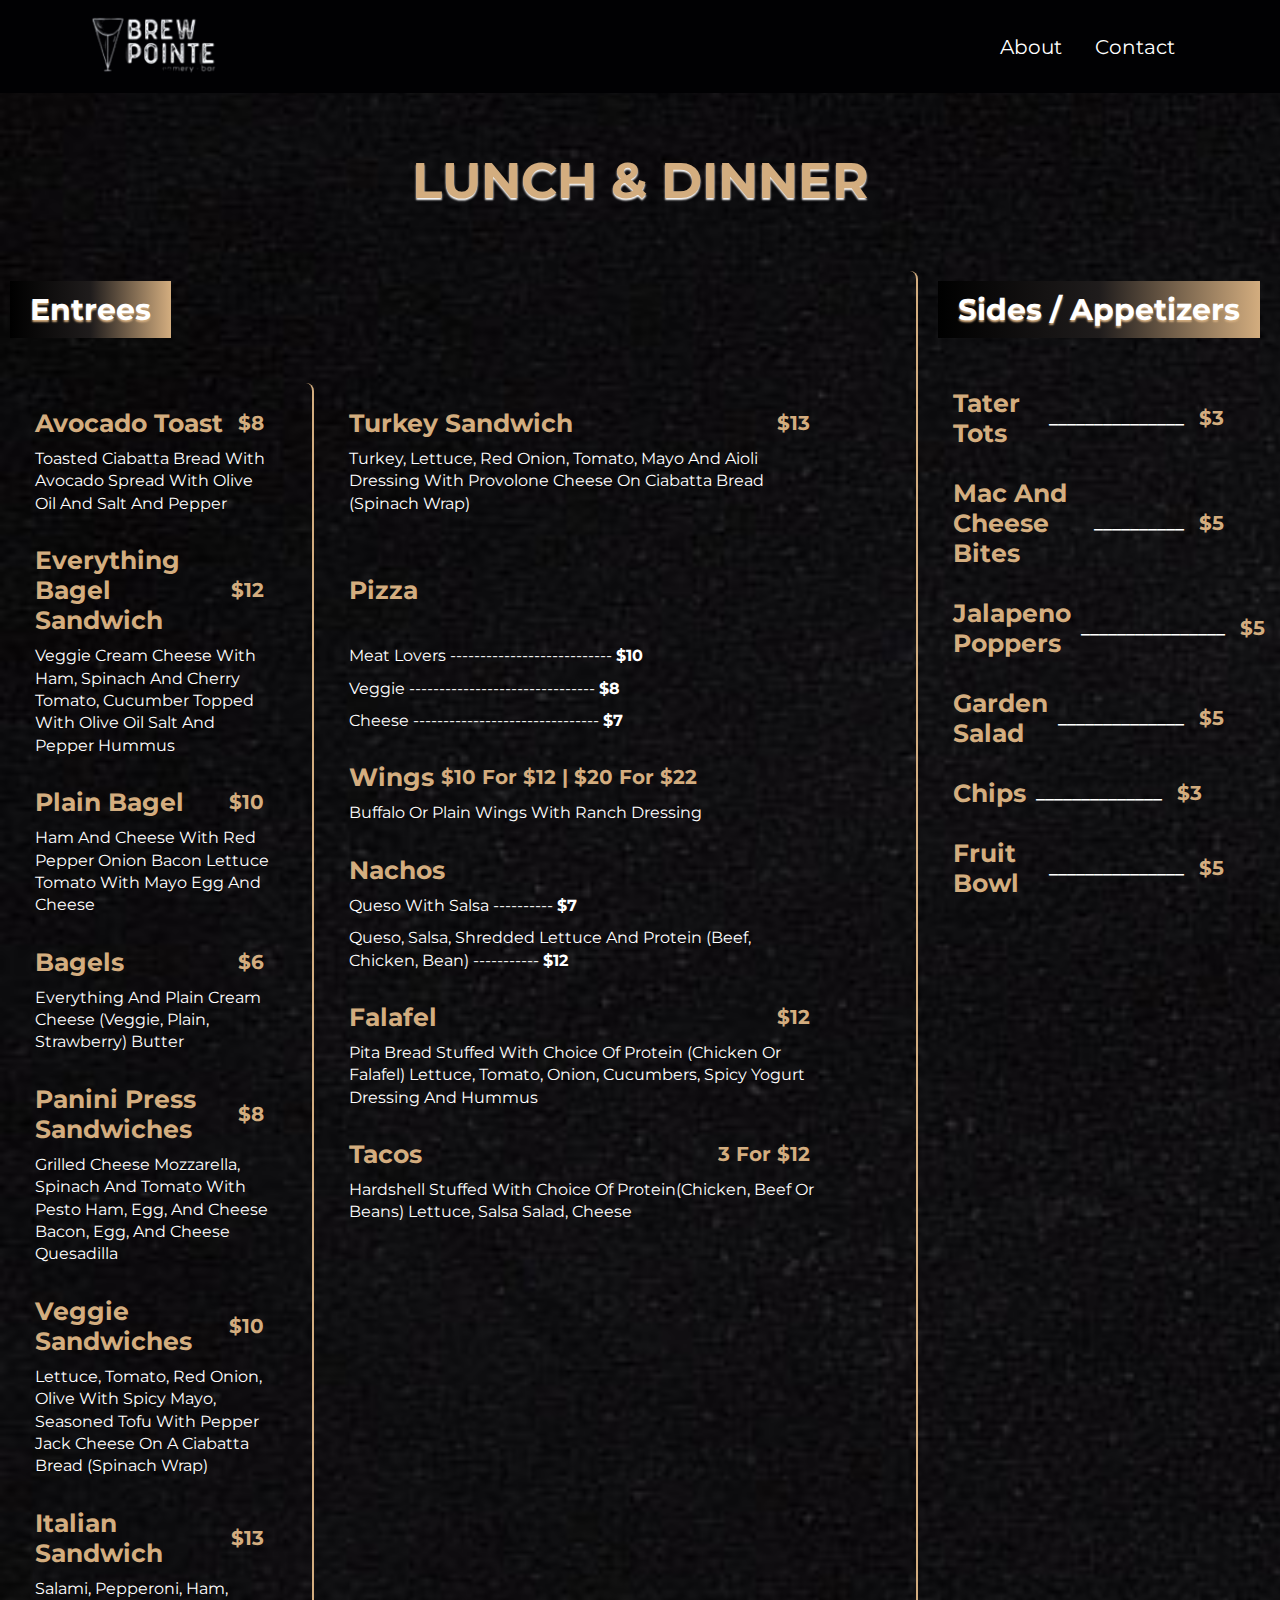
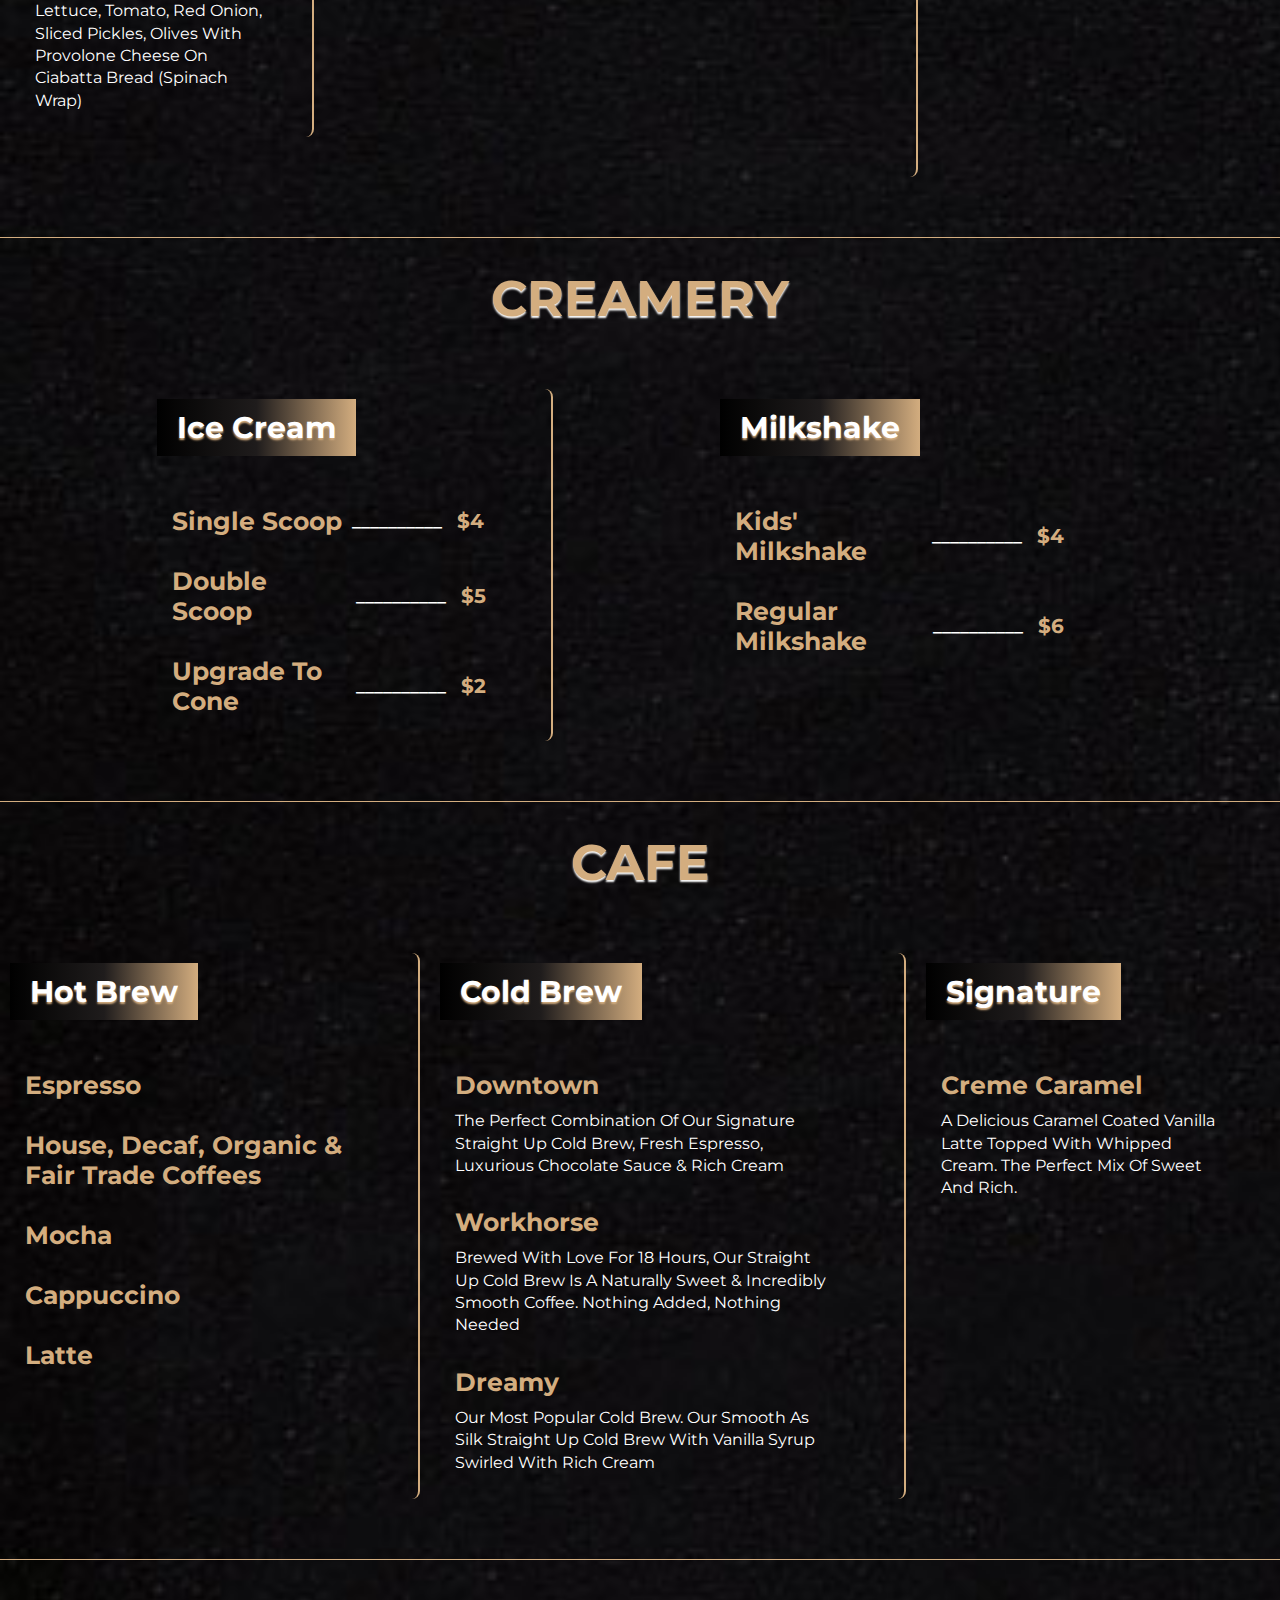
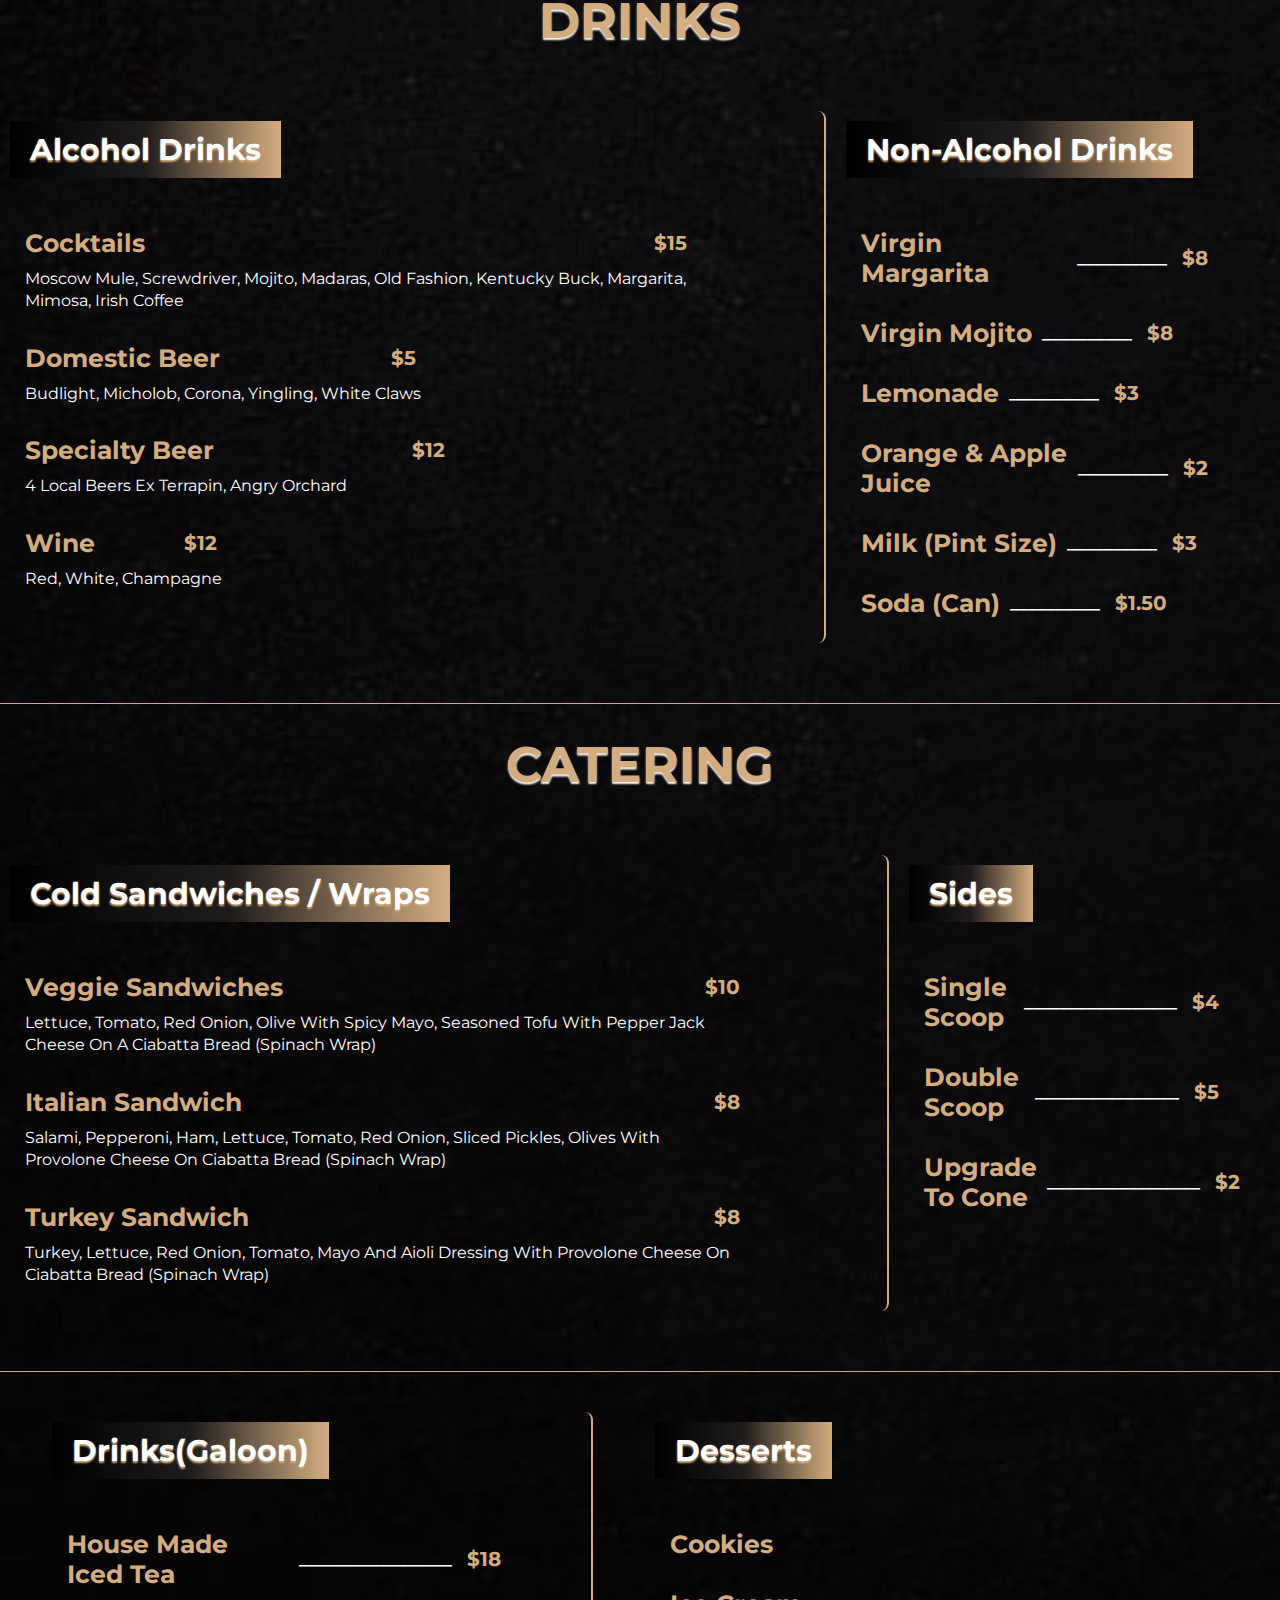
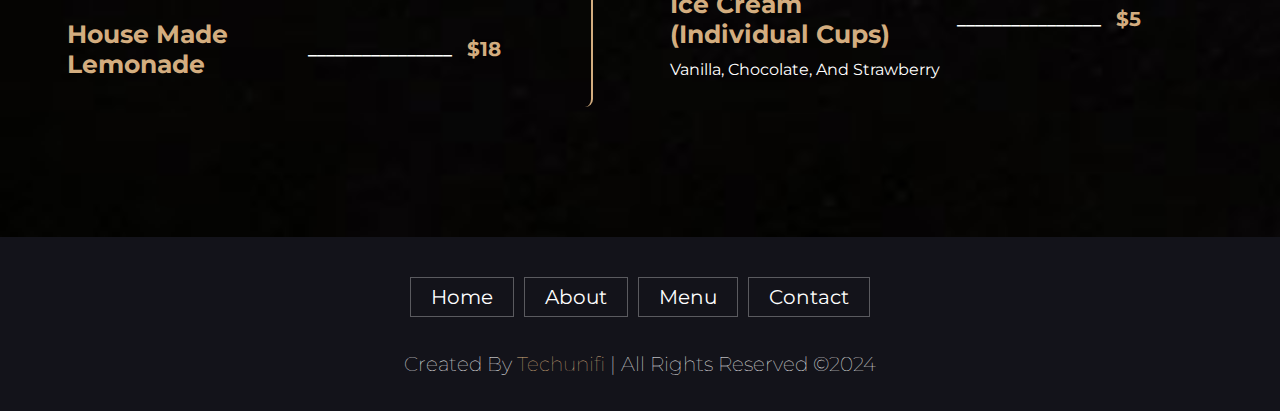
==== commit d35a16dd: "Add files via upload" ====
--- a/menu.html
+++ b/menu.html
@@ -4,6 +4,9 @@
     <meta charset="UTF-8">
     <meta http-equiv="X-UA-Compatible" content="IE=edge">
     <meta name="viewport" content="width=device-width, initial-scale=1.0">
+    <meta name="description" content="BrewPointe">
+    <meta name="keywords" content="Coffee, Lunch, Dinner, Appetizers, Drinks">
+    <meta name="author" content="BrewPointe">
     <title>BrewPointe</title>
 
     <!-- Favicons -->
@@ -15,7 +18,6 @@
 
     <!-- custom css file link  -->
     <link rel="stylesheet" href="css/style.css">
-    <link rel="stylesheet" href="aos/aos.css">
 
 </head>
 <body data-aos-easing="ease" data-aos-duration="1500" data-aos-delay="0">
@@ -610,11 +612,11 @@
 
 <section class="footer">
 
-    <div class="share">
+    <!-- <div class="share">
         <a href="https://www.facebook.com/brewpointcoffee/" class="fab fa-facebook-f"></a>
         <a href="#" class="fab fa-twitter"></a>
         <a href="https://www.instagram.com/brewpointcoffee/?hl=en" class="fab fa-instagram"></a>
-    </div>
+    </div> -->
 
     <div class="links">
         <a href="index.html#home">home</a>
@@ -633,7 +635,6 @@
 <!-- custom js file link  -->
 <script src="https://code.jquery.com/jquery-3.1.1.min.js"></script>
 <script src="js/script.js"></script>
-<script src="aos/aos.js"></script>
 
 </body>
 </html>--- a/css/style.css
+++ b/css/style.css
@@ -317,7 +317,7 @@
 }
 .contact-info .address p {
     font-size: 1.5rem;
-    max-width: 30rem;
+    max-width: 32rem;
     line-height: 1.5;
     padding-left: 5rem;
 
@@ -326,6 +326,10 @@
     color: #fff;
     font-size: 1.5rem;
     line-height: 1.5;
+}
+
+.call-info .email a {
+    text-transform: lowercase;
 }
 
 .blogs .box-container{
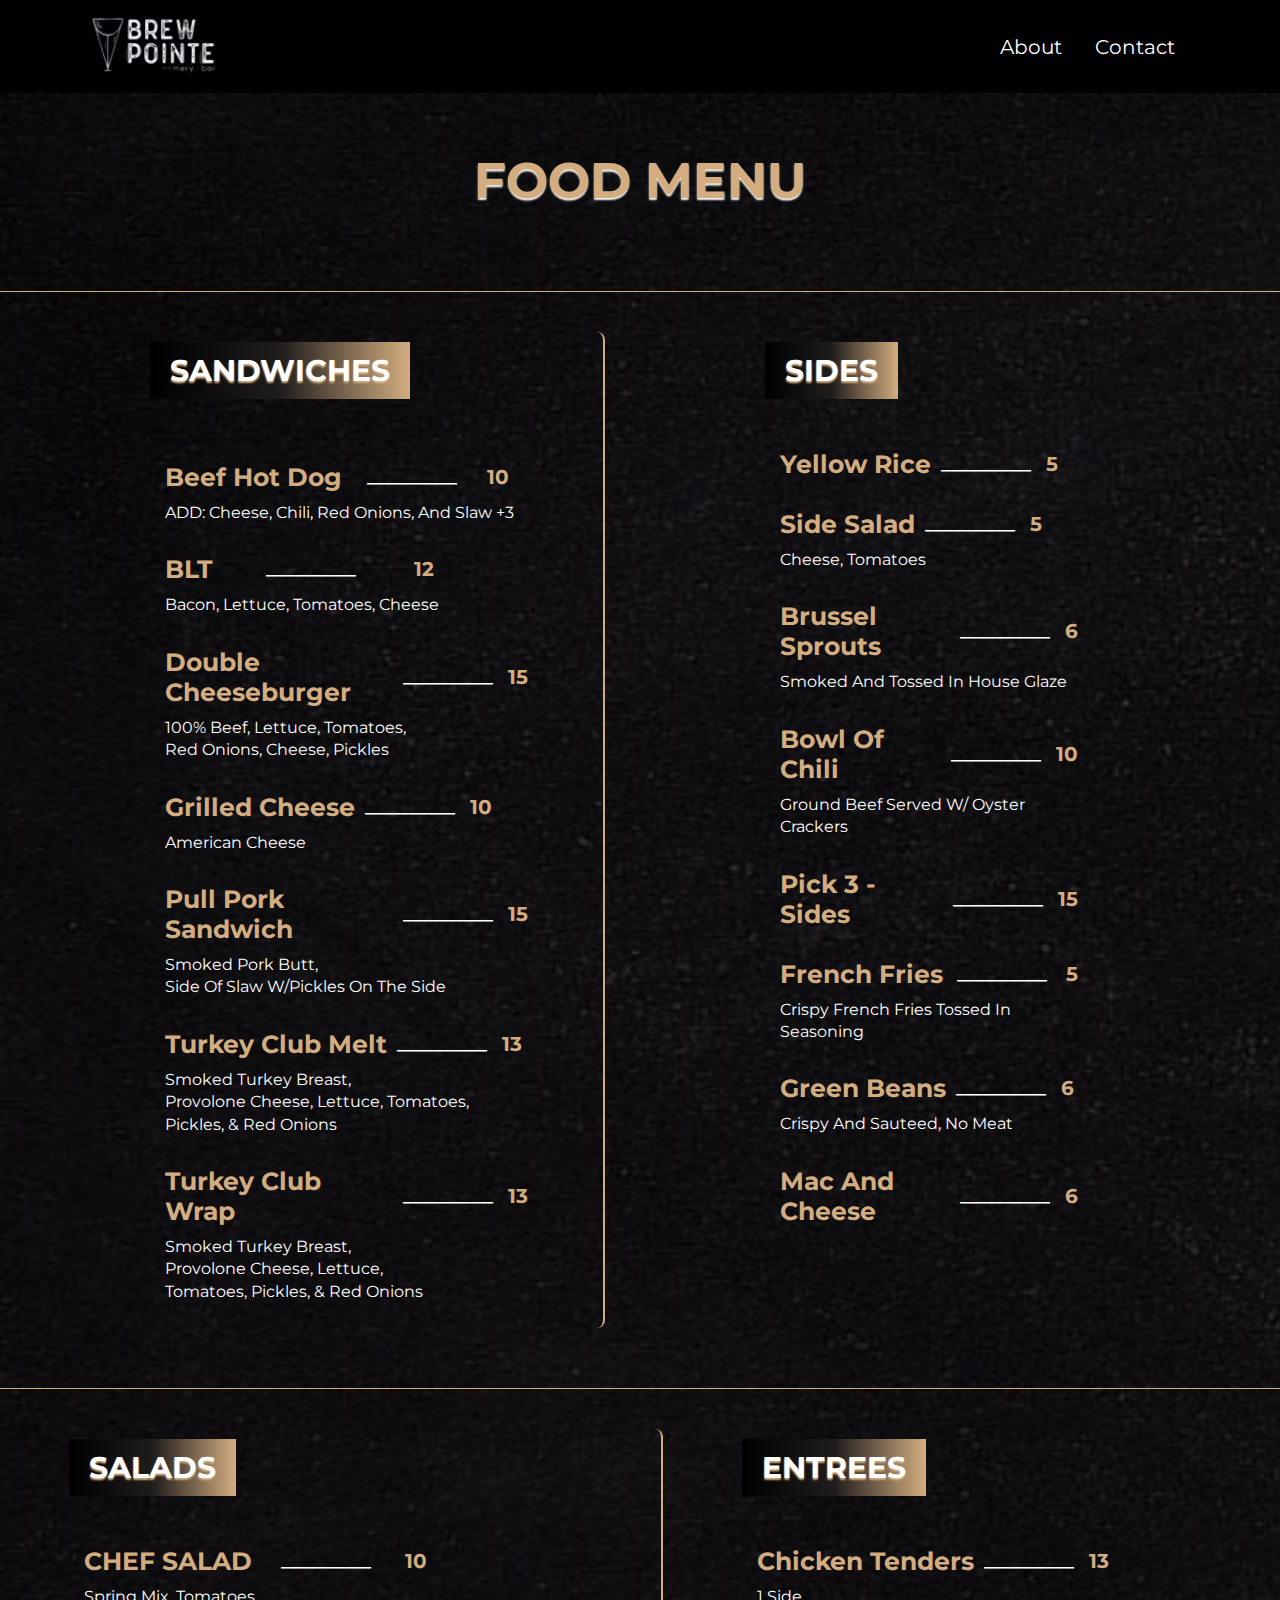
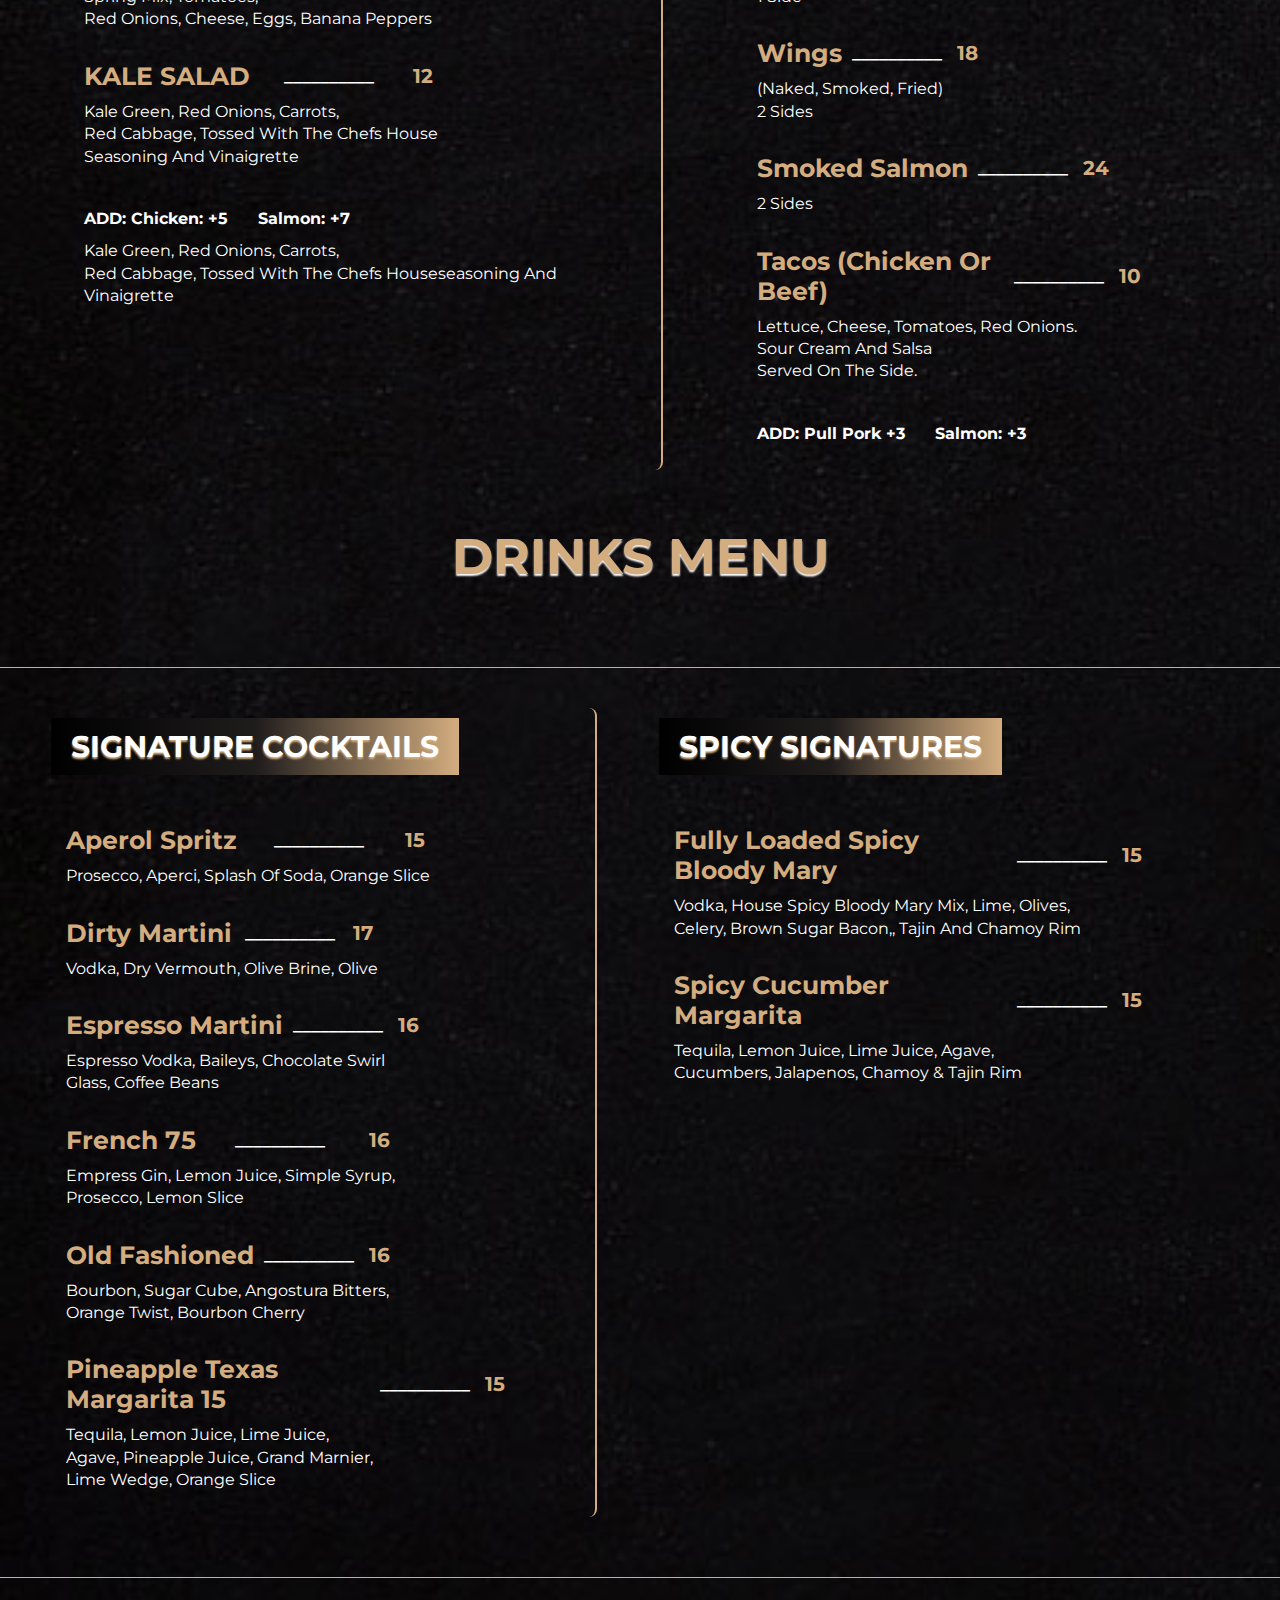
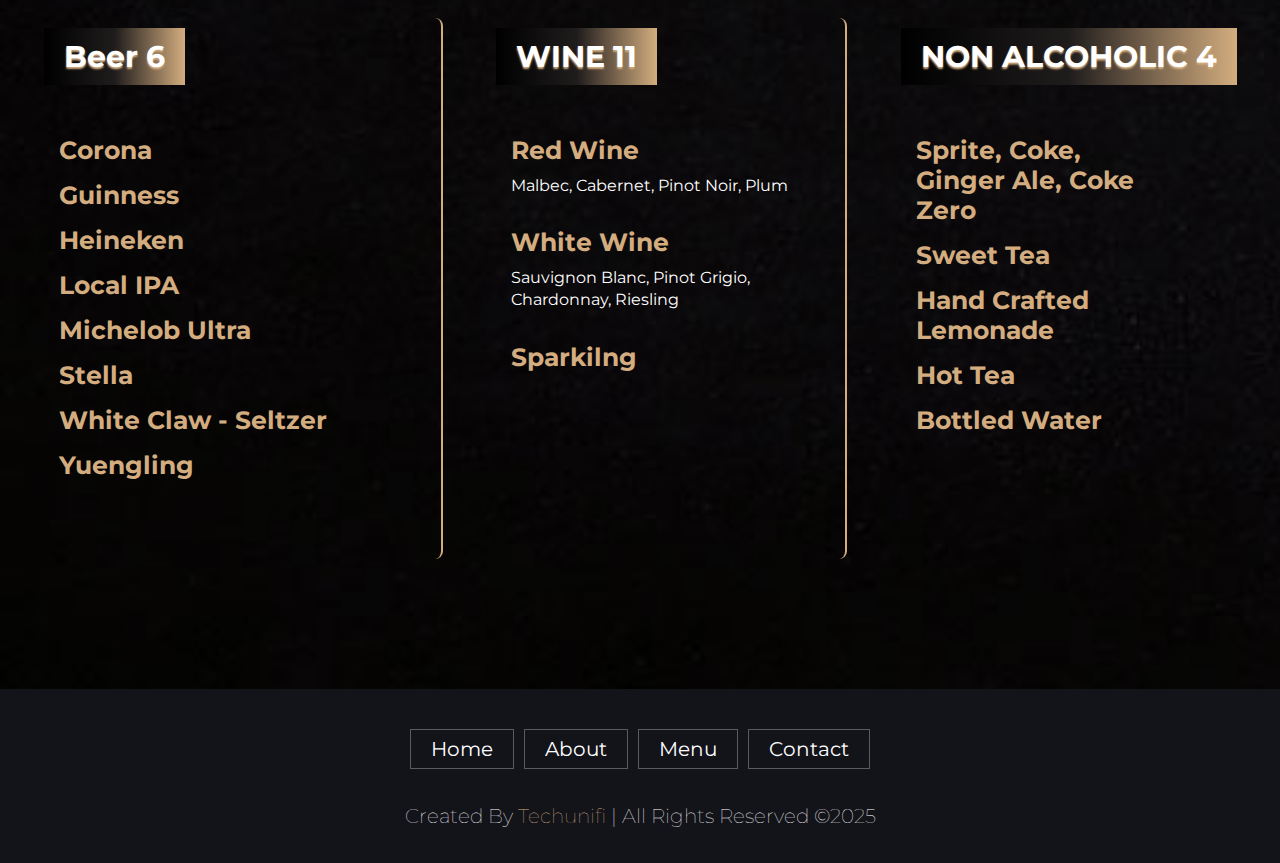
==== commit a3bb9555: "Add files via upload" ====
--- a/menu.html
+++ b/menu.html
@@ -49,563 +49,583 @@
     </div> -->
 
 </header>
+
 <!-- header section ends -->
 
-<!-- tabs starts here -->
-
-
-
-<!-- tabs ends here -->
-
 
  <!-- fOOD MEnu Section Starts Here -->
+
  <section class="food-menu">
 
-    <!-- entrees -->
-    <div class="container" id="entrees">
-        <h2 class="text-center main-dish">LUNCH & DINNER</h2>
-        
-    <div class="section-dishes desktop-entree-dishes">
-        <div class="item-col">
-            <h4 class="text-center sub-name desktop-entree">Entrees</h4>
-            <div class="section-dishes" id="responsive-entree">
-                <div class="item-col">
-                    <h4 class="text-center sub-name mobile-entree">Entrees</h4>
-                    <ul>
-                        <li>
-                            <div class="food-menu-desc">
-                                <h4>Avocado Toast <span class="food-price">$8</span></h4>
-                                <p class="food-detail">
-                                    Toasted ciabatta bread with avocado spread with olive oil and salt and pepper
-                                </p>
-                            </div>
-                        </li>
-                        <li>
-                            <div class="food-menu-desc">
-                                <h4>Everything Bagel Sandwich<span class="food-price">$12</span></h4>
-                                <p class="food-detail">
-                                    Veggie cream cheese with ham, spinach and cherry tomato, cucumber topped with olive oil salt and pepper hummus
-                                </p>
-                            </div>
-                        </li>
-                        <li>
-                            <div class="food-menu-desc">
-                                <h4>Plain Bagel<span class="food-price">$10</span></h4>
-                                <p class="food-detail">
-                                    Ham and cheese with red pepper onion Bacon Lettuce tomato with mayo Egg and cheese
-                                </p>
-                            </div>
-                        </li>
-                        <li>
-                            <div class="food-menu-desc">
-                                <h4>Bagels<span class="food-price">$6</span></h4>
-                                <p class="food-detail">
-                                    Everything and Plain Cream Cheese (Veggie, Plain, Strawberry) Butter
-                                </p>
-                            </div>
-                        </li>
-                        <li>
-                            <div class="food-menu-desc">
-                                <h4>Panini Press Sandwiches<span class="food-price">$8</span></h4>
-                                <p class="food-detail">
-                                    Grilled Cheese Mozzarella, Spinach and Tomato with Pesto Ham, Egg, and Cheese Bacon, Egg, and Cheese Quesadilla
-                                </p>
-                            </div>
-                        </li>
-                        <li>
-                            <div class="food-menu-desc">
-                                <h4>Veggie Sandwiches<span class="food-price">$10</span></h4>
-                                <p class="food-detail">
-                                    Lettuce, tomato, red onion, olive with spicy mayo, seasoned tofu with pepper jack cheese on a ciabatta bread (Spinach Wrap)
-                                </p>
-                            </div>
-                        </li>
-                        <li>
-                            <div class="food-menu-desc">
-                                <h4>Italian Sandwich<span class="food-price">$13</span></h4>
-                                <p class="food-detail">
-                                    Salami, pepperoni, ham, lettuce, tomato, red onion, sliced pickles, olives with provolone cheese on ciabatta bread (Spinach Wrap)
-                                </p>
-                            </div>
-                        </li>
-                      </ul>
-                </div>
-                <div class="item-col">
-                    <ul>
-                        <li>
-                            <div class="food-menu-desc">
-                                <h4>Turkey Sandwich<span class="food-price">$13</span></h4>
-                                <p class="food-detail">
-                                    Turkey, lettuce, red onion, tomato, mayo and aioli dressing with provolone cheese on ciabatta bread (Spinach Wrap)</p>
-                            </div>
-                        </li>
-                        <li>
-                            <div class="food-menu-desc">
-                                <h4>Pizza<span class="ipad-wings">fghjkl; nbjkvfdnvgkfljbfiohjirtoyhrtofghjkl; nbjkvfdnvgkfljbfiohjirtoyhrtor</span><span class="food-price"></span></h4>
-                                <p class="food-detail">Meat Lovers --------------------------- <b>$10</b></p>
-                                <p class="food-detail">Veggie ------------------------------- <b>$8</b></p>
-                                <p class="food-detail">Cheese ------------------------------- <b>$7</b></p>
-                            </div>
-                        </li>
-                        <li>
-                            <div class="food-menu-desc">
-                                <h4>Wings<span class="food-price">$10 for $12 | $20 for $22</span></h4>
-                                <p class="food-detail">
-                                    Buffalo or Plain Wings with Ranch Dressing
-                                </p>
-                            </div>
-                        </li>
-                        <li>
-                            <div class="food-menu-desc">
-                                <h4>Nachos<span class="food-price"></span></h4>
-                                <p class="food-detail">Queso with Salsa ---------- <b>$7</b></p>
-                                <p class="food-detail">Queso, Salsa, Shredded Lettuce and Protein (beef, chicken, bean) ----------- <b>$12</b></p>
-                            </div>
-                        </li>
-                        <li>
-                            <div class="food-menu-desc">
-                                <h4>Falafel<span class="food-price">$12</span></h4>
-                                <p class="food-detail">Pita bread stuffed with choice of protein (chicken or falafel) lettuce, tomato, onion, cucumbers, spicy yogurt dressing and hummus</p>
-                            </div>
-                        </li>
-                        <li>
-                            <div class="food-menu-desc">
-                                <h4>Tacos<span class="food-price">3 for $12</span></h4>
-                                <p class="food-detail">Hardshell stuffed with choice of protein(chicken, beef or beans) lettuce, salsa salad, cheese</p>
-                            </div>
-                        </li>
-                      </ul>
-                </div>
-            </div>
-
-        </div>
-
-        <div class="item-col">
-            <h4 class="text-center sub-name">sides / appetizers</h4>
+    <!-- =======sand-side========== -->
+    <div class="container">
+        <h2 class="text-center main-dish">FOOD MENU</h2>
+
+          <!-- sand-side -->
+      <div class="container newOne">
+      <div class="section-dishes">
+
+        <div class="item-col" id="sandwiches">
+            <h4 class="text-center sub-name">SANDWICHES</h4>
+            <p>*Served with one side*</p>
             <ul>
-                <li>
-                    <div class="food-menu-desc">
-                        <h4>Tater Tots<span class="dashed">_______________</span><span class="food-price">$3</span></h4>
-                    </div>
-                </li>
-                <li>
-                    <div class="food-menu-desc">
-                        <h4>Mac and Cheese Bites<span class="dashed">__________</span><span class="food-price">$5</span></h4>
-                    </div>
-                </li>
-                <li>
-                    <div class="food-menu-desc">
-                        <h4>Jalapeno Poppers<span class="dashed">________________</span><span class="food-price">$5</span></h4>
-                    </div>
-                </li>
-                <li>
-                    <div class="food-menu-desc">
-                        <h4>Garden Salad<span class="dashed">______________</span><span class="food-price">$5</span></h4>
-                    </div>
-                </li>
-                <li>
-                    <div class="food-menu-desc">
-                        <h4>Chips<span class="dashed">______________</span><span class="food-price">$3</span></h4>
-                    </div>
-                </li>
-                <li>
-                    <div class="food-menu-desc">
-                        <h4>Fruit Bowl<span class="dashed">_______________</span><span class="food-price">$5</span></h4>
+                
+                <li>
+                    <div class="food-menu-desc">
+                        <h4>Beef Hot Dog 
+                            <span class="dashed"> __________</span>
+                            <span class="food-price">10</span></h4>
+                        <p class="food-detail">
+                            ADD: Cheese, Chili, Red Onions, and Slaw +3
+                        </p>
+                    </div>
+                </li>
+                <!-- <li style="visibility: hidden;">
+                    <div class="food-menu-desc">
+                        <h4>BLT
+                            <span class="dashed"> __________</span>
+                            <span class="food-price">12</span></h4>
+                        <p class="food-detail">
+                            Bacon, Lettuce, Tomatoes, Cheese
+                        </p>
+                    </div>
+                </li> -->
+                <li>
+                    <div class="food-menu-desc">
+                        <h4>BLT
+                            <span class="dashed"> __________</span>
+                            <span class="food-price">12</span></h4>
+                        <p class="food-detail">
+                            Bacon, Lettuce, Tomatoes, Cheese
+                        </p>
+                    </div>
+                </li>
+                <li>
+                    <div class="food-menu-desc">
+                        <h4>Double Cheeseburger 
+                            <span class="dashed"> __________</span>
+                            <span class="food-price">15</span></h4>
+                        <p class="food-detail">
+                            100% Beef, Lettuce, tomatoes, <br> red onions,
+                            cheese, pickles                        
+                        </p>
+                    </div>
+                </li>
+                <li>
+                    <div class="food-menu-desc">
+                        <h4>Grilled Cheese
+                            <span class="dashed"> __________</span>
+                            <span class="food-price">10</span></h4>
+                        <p class="food-detail">
+                            American Cheese
+                        </p>
+                    </div>
+                </li>
+                <li>
+                    <div class="food-menu-desc">
+                        <h4>Pull Pork Sandwich
+                            <span class="dashed"> __________</span>
+                            <span class="food-price">15</span></h4>
+                        <p class="food-detail">
+                            Smoked Pork Butt, <br> Side of Slaw w/pickles on
+                            the side                        </p>
+                    </div>
+                </li>
+                <li>
+                    <div class="food-menu-desc">
+                        <h4>Turkey Club Melt
+                            <span class="dashed"> __________</span>
+                            <span class="food-price">13</span></h4>
+                        <p class="food-detail">
+                            Smoked Turkey Breast, <br> provolone cheese,
+                            lettuce, tomatoes,<br> pickles, & red onions
+                        </p>
+                    </div>
+                </li>
+                <li>
+                    <div class="food-menu-desc">
+                        <h4>Turkey Club Wrap
+                            <span class="dashed"> __________</span>
+                            <span class="food-price">13</span></h4>
+                        <p class="food-detail">
+                            Smoked Turkey Breast, <br> provolone cheese, lettuce, <br>tomatoes, pickles, & red onions
+                        </p>
                     </div>
                 </li>
               </ul>
         </div>
 
-    </div>
-
+        <div class="item-col" id="sides">
+            <h4 class="text-center sub-name">SIDES</h4>
+            <ul>
+                
+                <li>
+                    <div class="food-menu-desc">
+                        <h4>Yellow Rice 
+                            <span class="dashed"> __________</span>
+                            <span class="food-price">5</span></h4>
+                        <!-- <p class="food-detail" style="visibility: hidden;">
+                            ADD: Cheese, Chili, Red Onions, and Slaw +3
+                        </p> -->
+                    </div>
+                </li>
+                <li style="visibility: hidden;">
+                    <!-- <div class="food-menu-desc">
+                        <h4>BLT
+                            <span class="dashed"> __________</span>
+                            <span class="food-price">12</span></h4>
+                       
+                    </div> -->
+                </li>
+                <li>
+                    <div class="food-menu-desc">
+                        <h4>Side Salad
+                            <span class="dashed"> __________</span>
+                            <span class="food-price">5</span></h4>
+                        <p class="food-detail">
+                            Cheese, tomatoes
+                        </p>
+                    </div>
+                </li>
+                <li>
+                    <div class="food-menu-desc">
+                        <h4>Brussel Sprouts
+                            <span class="dashed"> __________</span>
+                            <span class="food-price">6</span></h4>
+                        <p class="food-detail">
+                            Smoked and tossed in house glaze                     
+                        </p>
+                    </div>
+                </li>
+                <li>
+                    <div class="food-menu-desc">
+                        <h4>Bowl Of Chili
+                            <span class="dashed"> __________</span>
+                            <span class="food-price">10</span></h4>
+                        <p class="food-detail">
+                            Ground Beef served w/ oyster crackers
+                        </p>
+                    </div>
+                </li>
+                <li>
+                    <div class="food-menu-desc">
+                        <h4>Pick 3 - Sides
+                            <span class="dashed"> __________</span>
+                            <span class="food-price">15</span></h4>
+                     
+                    </div>
+                </li>
+                <li>
+                    <div class="food-menu-desc">
+                        <h4>French Fries
+                            <span class="dashed"> __________</span>
+                            <span class="food-price">5</span></h4>
+                        <p class="food-detail">
+                            Crispy french fries tossed in seasoning
+                        </p>
+                    </div>
+                </li>
+                <li>
+                    <div class="food-menu-desc">
+                        <h4>Green Beans
+                            <span class="dashed"> __________</span>
+                            <span class="food-price">6</span></h4>
+                        <p class="food-detail">
+                            Crispy and sauteed, No Meat
+                        </p>
+                    </div>
+                </li>
+                <li>
+                    <div class="food-menu-desc">
+                        <h4>Mac and Cheese
+                            <span class="dashed"> __________</span>
+                            <span class="food-price">6</span></h4>
+                        <!-- <p class="food-detail">
+                            Crispy and sauteed, No Meat
+                        </p> -->
+                    </div>
+                </li>
+               
+              </ul>
+        </div>
+
+    </div>
+    </div>
+       
+   
   </div>
 
 
-  <!-- Creemary -->
-      <!-- ice-cream -->
-      <div class="container newOne" id="icecream">
-        <h2 class="text-center main-dish">CREAMERY</h2>
+  <!-- ======Salad & Entree======= -->
+  <div class="container" >
+      <!-- sand-side -->
+  <div class="container newOne">
+  <div class="section-dishes">
+
+    <div class="item-col" id="salads">
+        <h4 class="text-center sub-name">SALADS</h4>
+        <ul>
+            
+            <li>
+                <div class="food-menu-desc">
+                    <h4>CHEF SALAD
+                        <span class="dashed"> __________</span>
+                        <span class="food-price">10</span></h4>
+                    <p class="food-detail">
+                        Spring Mix, tomatoes, <br> red onions, cheese, eggs, banana peppers
+                    </p>
+                </div>
+            </li>
+          
+            <li>
+                <div class="food-menu-desc">
+                    <h4>KALE SALAD
+                        <span class="dashed"> __________</span>
+                        <span class="food-price">12</span></h4>
+                    <p class="food-detail">
+                        Kale Green, red onions, carrots, <br> red cabbage, tossed with the chefs house <br> seasoning and vinaigrette
+                    </p>
+                </div>
+            </li>
+            <li>
+                <div class="food-menu-desc">
+                
+                    <p class="food-detail">
+                       <b>ADD: Chicken: +5 <span style="margin-left: 25px;">Salmon: +7</span></b>                 
+                    </p>
+                    <p class="food-detail visi-hidd">
+                        Kale Green, red onions, carrots, <br> red cabbage, tossed with the chefs houseseasoning and vinaigrette
+                    </p>
+                </div>
+            </li>
+           
+          </ul>
+    </div>
+
+    <div class="item-col" id="entrees">
+        <h4 class="text-center sub-name">ENTREES</h4>
+        <ul>
+            
+            <li>
+                <div class="food-menu-desc">
+                    <h4>Chicken Tenders
+                        <span class="dashed"> __________</span>
+                        <span class="food-price">13</span></h4>
+                    <p class="food-detail">
+                        1 side
+                    </p>
+                </div>
+            </li>
         
-    <div class="section-dishes">
-        <div class="item-col">
-            <h4 class="text-center sub-name">Ice Cream</h4>
+            <li>
+                <div class="food-menu-desc">
+                    <h4>Wings
+                        <span class="dashed"> __________</span>
+                        <span class="food-price">18</span></h4>
+                    <p class="food-detail">
+                        (Naked, Smoked, Fried) <br> 2 sides
+                    </p>
+                </div>
+            </li>
+            <li>
+                <div class="food-menu-desc">
+                    <h4>Smoked Salmon
+                        <span class="dashed"> __________</span>
+                        <span class="food-price">24</span></h4>
+                    <p class="food-detail">
+                        2 sides                    
+                    </p>
+                </div>
+            </li>
+            <li>
+                <div class="food-menu-desc">
+                    <h4>Tacos (Chicken or Beef)
+                        <span class="dashed"> __________</span>
+                        <span class="food-price">10</span></h4>
+                    <p class="food-detail">
+                        lettuce, cheese, tomatoes, red onions.<br> Sour cream and salsa <br>served on the side.
+                    </p>
+                </div>
+            </li>
+            <li>
+                <div class="food-menu-desc">
+                
+                    <p class="food-detail">
+                       <b>ADD: Pull Pork +3 <span style="margin-left: 25px;">Salmon: +3</span></b>                 
+                    </p>
+                </div>
+            </li>
+           
+           
+          </ul>
+    </div>
+
+</div>
+</div>
+   
+
+</div>
+
+<br><br>
+
+<!-- ========Drinks============ -->
+<h2 class="text-center main-dish" id="drinks">DRINKS MENU</h2>
+
+<!-- Spicy and Signatures -->
+
+<div class="container">
+    <!-- sand-side -->
+<div class="container newOne">
+<div class="section-dishes">
+
+  <div class="item-col" id="cocktails">
+      <h4 class="text-center sub-name">SIGNATURE COCKTAILS</h4>
+      <ul>
+          
+          <li>
+              <div class="food-menu-desc">
+                  <h4>Aperol Spritz
+                      <span class="dashed"> __________</span>
+                      <span class="food-price">15</span></h4>
+                  <p class="food-detail">
+                    Prosecco, Aperci, Splash of Soda, Orange Slice
+                  </p>
+              </div>
+          </li>
+        
+          <li>
+              <div class="food-menu-desc">
+                  <h4>Dirty Martini
+                      <span class="dashed"> __________</span>
+                      <span class="food-price">17</span></h4>
+                  <p class="food-detail">
+                    Vodka, Dry Vermouth, Olive Brine, Olive
+                  </p>
+              </div>
+          </li>
+
+          <li>
+              <div class="food-menu-desc">
+                  <h4>Espresso Martini
+                      <span class="dashed"> __________</span>
+                      <span class="food-price">16</span></h4>
+                  <p class="food-detail">
+                    Espresso Vodka, Baileys, Chocolate Swirl <br> Glass, Coffee Beans
+                  </p>
+              </div>
+          </li>
+
+          <li>
+            <div class="food-menu-desc">
+                <h4>French 75
+                    <span class="dashed"> __________</span>
+                    <span class="food-price">16</span></h4>
+                <p class="food-detail">
+                    Empress Gin, Lemon juice, Simple Syrup, <br> Prosecco, Lemon Slice
+                </p>
+            </div>
+        </li>
+        
+        <li>
+            <div class="food-menu-desc">
+                <h4>Old Fashioned
+                    <span class="dashed"> __________</span>
+                    <span class="food-price">16</span></h4>
+                <p class="food-detail">
+                    Bourbon, Sugar Cube, Angostura Bitters, <br> Orange Twist, Bourbon Cherry
+                </p>
+            </div>
+        </li>
+
+        <li>
+            <div class="food-menu-desc">
+                <h4>Pineapple Texas Margarita 15
+                    <span class="dashed"> __________</span>
+                    <span class="food-price">15</span></h4>
+                <p class="food-detail">
+                    Tequila, Lemon Juice, Lime Juice, <br> Agave, Pineapple Juice, Grand Marnier, <br> Lime wedge, Orange Slice</p>
+            </div>
+        </li>
+         
+        </ul>
+  </div>
+
+  <div class="item-col" id="spicy">
+      <h4 class="text-center sub-name">SPICY SIGNATURES</h4>
+      <ul>
+          
+          <li>
+              <div class="food-menu-desc">
+                  <h4>Fully Loaded Spicy Bloody Mary
+                      <span class="dashed"> __________</span>
+                      <span class="food-price">15</span></h4>
+                  <p class="food-detail">
+                    Vodka, House Spicy Bloody Mary Mix, Lime, Olives, <br> Celery, Brown Sugar Bacon,, Tajin and Chamoy Rim
+                </p>
+              </div>
+          </li>
+      
+          <li>
+              <div class="food-menu-desc">
+                  <h4>Spicy Cucumber Margarita
+                      <span class="dashed"> __________</span>
+                      <span class="food-price">15</span></h4>
+                  <p class="food-detail">
+                    Tequila, Lemon Juice, Lime Juice, Agave, <br> Cucumbers, Jalapenos, Chamoy & Tajin Rim
+                  </p>
+              </div>
+          </li>
+      
+        </ul>
+  </div>
+
+</div>
+</div>
+ 
+
+</div>
+
+      <!-- beer-wine-non-alcoholic -->
+      <div class="container newOne">
+       
+      <div class="section-dishes">
+         <div class="item-col" id="beer">
+            <h4 class="text-center sub-name">Beer 6</h4>
             <ul>
-              <li>
-                  <div class="food-menu-desc">
-                      <h4>Single Scoop<span class="dashed"> __________</span><span class="food-price"> $4</span></h4>
-                  </div>
-              </li>
-              <li>
-                  <div class="food-menu-desc">
-                      <h4>Double Scoop <span class="dashed"> __________</span><span class="food-price"> $5</span></h4>
-                  </div>
-              </li>
-              <li>
-                  <div class="food-menu-desc">
-                      <h4>Upgrade to Cone <span class="dashed"> __________</span><span class="food-price"> $2</span></h4>
-                  </div>
-              </li>
-            </ul>
-      </div>
-
-      <div class="item-col">
-        <h4 class="text-center sub-name">milkshake</h4>
-          <ul>
-              <li>
-                  <div class="food-menu-desc">
-                      <h4>Kids' Milkshake <span class="dashed">__________</span><span class="food-price"> $4</span></h4>
-                  </div>
-              </li>
-              <li>
-                  <div class="food-menu-desc">
-                      <h4>Regular Milkshake <span class="dashed">__________</span><span class="food-price"> $6</span></h4>
-                  </div>
-              </li>
-            </ul>
-      </div>
-
-
-    </div>
-    </div>
-
-    
-  <!-- Cafe -->
-      <!-- hot -->
-      <div class="container newOne" id="cafe">
-        <h2 class="text-center main-dish">CAFE</h2>
-        
-      <div class="section-dishes">
-         <div class="item-col">
-            <h4 class="text-center sub-name">Hot Brew</h4>
+            
+                <li>
+                    <div class="food-menu-desc" style="float: unset;">
+                        <h4>Corona</h4>
+                    </div>
+                </li>
+              
+                <li>
+                    <div class="food-menu-desc" style="float: unset;">
+                        <h4>Guinness</h4>
+                    </div>
+                </li>
+
+                <li>
+                    <div class="food-menu-desc" style="float: unset;">
+                        <h4>Heineken</h4>
+                    </div>
+                </li>
+
+                <li>
+                    <div class="food-menu-desc" style="float: unset;">
+                        <h4>Local IPA</h4>
+                    </div>
+                </li>
+
+                <li>
+                    <div class="food-menu-desc" style="float: unset;">
+                        <h4>Michelob Ultra</h4>
+                    </div>
+                </li>
+
+                <li>
+                    <div class="food-menu-desc" style="float: unset;">
+                        <h4>Stella</h4>
+                    </div>
+                </li>
+
+                <li>
+                    <div class="food-menu-desc" style="float: unset;">
+                        <h4>White Claw - Seltzer</h4>
+                    </div>
+                </li>
+
+                <li>
+                    <div class="food-menu-desc" style="float: unset;">
+                        <h4>Yuengling</h4>
+                        <p class="food-detail" style="visibility: hidden;">fffffffffffffffffffff jhkkkhjkkkk   vbbbbkkjjiiii scfdsi</p>
+                    </div>
+                </li>
+
+       
+              </ul>
+
+         </div>
+
+         <div class="item-col" id="wine">
+            <h4 class="text-center sub-name">WINE 11</h4>
             <ul>
-                <li>
-                    <div class="food-menu-desc">
-                        <h4>Espresso<span class="food-price"></span></h4>
-                    </div>
-                </li>
-               <li>
-                    <div class="food-menu-desc">
-                        <h4>House, Decaf, Organic & Fair Trade Coffees<span class="food-price"></span></h4>
-                    </div>
-                </li> 
-                <li>
-                    <div class="food-menu-desc">
-                        <h4>Mocha<span class="food-price" style="visibility: hidden;">xvfdcbgfnhbgbvmjn</span></h4>
-                    </div>
-                </li>
-                <li>
-                    <div class="food-menu-desc">
-                        <h4>Cappuccino <span class="food-price" style="visibility: hidden;"> xvfdcbgfnhbgbvmjn</span></h4>
-                    </div>
-                </li>
-                <li>
-                    <div class="food-menu-desc">
-                        <h4>Latte <span class="food-price" style="visibility: hidden;"> xvfdcbgfnhbgbvmjn</span></h4>
-                    </div>
-                </li>
+            
+                <li>
+                    <div class="food-menu-desc">
+                        <h4>Red Wine </h4>
+                        <p class="food-detail">
+                            Malbec, Cabernet, Pinot Noir, Plum
+                        </p>
+                    </div>
+                </li>
+            
+                <li>
+                    <div class="food-menu-desc">
+                        <h4>White Wine </h4>
+                        <p class="food-detail">
+                            Sauvignon Blanc, Pinot Grigio, <br> Chardonnay, Riesling
+                        </p>
+                    </div>
+                </li>
+                <li>
+                    <div class="food-menu-desc">
+                        <h4>Sparkilng</h4>
+                        <p class="food-detail" style="visibility: hidden;"> ==================================== </p>
+                    </div>
+                </li>
+                
               </ul>
          </div>
 
-         <div class="item-col">
-            <h4 class="text-center sub-name">cold Brew</h4>
+         <div class="item-col" id="non-alcoholic">
+            <h4 class="text-center sub-name">NON ALCOHOLIC 4</h4>
             <ul>
-                <li>
-                    <div class="food-menu-desc">
-                        <h4>Downtown<span class="food-price"></span></h4>
-                        <p class="food-detail">
-                            The perfect combination of our signature straight Up Cold Brew, fresh espresso, luxurious chocolate sauce & rich cream </p>
-                    </div>
-                </li>
-                <li>
-                    <div class="food-menu-desc">
-                        <h4>Workhorse<span class="food-price"></span></h4>
-                        <p class="food-detail">
-                            Brewed with love for 18 hours, our Straight Up Cold Brew is a naturally sweet & incredibly smooth coffee. Nothing added, nothing needed
-                        </p>
-                    </div>
-                </li>
-                <li>
-                    <div class="food-menu-desc">
-                        <h4>Dreamy<span class="food-price"></span></h4>
-                        <p class="food-detail">
-                            Our most popular Cold Brew. Our smooth as silk Straight Up Cold Brew with vanilla syrup swirled with rich cream
-                        </p>
-                    </div>
-                </li>
+            
+                <li>
+                    <div class="food-menu-desc" style="float: unset;">
+                        <h4>Sprite, Coke,<br>
+                            Ginger Ale, Coke Zero</h4>
+                    </div>
+                </li>
+              
+                <li>
+                    <div class="food-menu-desc" style="float: unset;">
+                        <h4>Sweet Tea</h4>
+                    </div>
+                </li>
+
+                <li>
+                    <div class="food-menu-desc" style="float: unset;">
+                        <h4>Hand Crafted Lemonade</h4>
+                    </div>
+                </li>
+
+                <li>
+                    <div class="food-menu-desc" style="float: unset;">
+                        <h4>Hot Tea</h4>
+                    </div>
+                </li>
+
+                <li>
+                    <div class="food-menu-desc" style="float: unset;">
+                        <h4>Bottled Water</h4>
+                    </div>
+                </li>
+
+               
               </ul>
+
          </div>
 
-         <div class="item-col">
-            <h4 class="text-center sub-name">signature</h4>
-            <ul>
-                <li>
-                    <div class="food-menu-desc">
-                        <h4>Creme Caramel<span class="food-price"></span></h4>
-                        <p class="food-detail">
-                            A delicious caramel coated vanilla latte topped with whipped cream. The perfect mix of sweet and rich.
-                        </p>
-                    </div>
-                </li>
-              </ul>
-         </div>
-
-    </div>
-    </div>
-
-  <!-- Drinks -->
-      <!-- hot -->
-      <div class="container newOne" id="drinks">
-        <h2 class="text-center main-dish">DRINKS</h2>
-      <div class="section-dishes">
-
-        <div class="item-col">
-            <h4 class="text-center sub-name">Alcohol Drinks</h4>
-            <ul>
-                <li>
-                    <div class="food-menu-desc">
-                        <h4>Cocktails<span class="food-price">$15</span></h4>
-                        <p class="food-detail">
-                            Moscow Mule, Screwdriver, Mojito, Madaras, Old Fashion, Kentucky Buck, Margarita, Mimosa, Irish Coffee
-                        </p>
-                    </div>
-                </li>
-                <li>
-                    <div class="food-menu-desc">
-                        <h4>Domestic Beer<span class="food-price">$5</span></h4>
-                        <p class="food-detail">
-                            Budlight, Micholob, Corona, Yingling, White Claws 
-                        </p>
-                    </div>
-                </li>
-                <li>
-                    <div class="food-menu-desc">
-                        <h4>Specialty Beer<pre>$12</pre><span class="food-price"></span></h4>
-                        <p class="food-detail">
-                            4 Local Beers Ex Terrapin, Angry Orchard <span style="visibility:hidden;">fdghjklvbnm,dfgbfcbhgvnhtyuibnm,</span>
-                        </p>
-                    </div>
-                </li>
-                <li>
-                    <div class="food-menu-desc">
-                        <h4>Wine<span class="food-price">$12</span></h4>
-                        <p class="food-detail">
-                            Red, White, Champagne
-                        </p>
-                    </div>
-                </li>
-              </ul>
-        </div>
-
-        <div class="item-col">
-            <h4 class="text-center sub-name">Non-Alcohol Drinks</h4>
-            <ul>
-                <li>
-                    <div class="food-menu-desc">
-                        <h4>Virgin Margarita<span class="dashed"> __________</span><span class="food-price"> $8</span></h4>
-                    </div>
-                </li>
-                <li>
-                    <div class="food-menu-desc">
-                        <h4>Virgin Mojito <span class="dashed"> __________</span><span class="food-price"> $8</span></h4>
-                    </div>
-                </li>
-                <li>
-                    <div class="food-menu-desc">
-                        <h4>Lemonade <span class="dashed"> __________</span><span class="food-price"> $3</span></h4>
-                    </div>
-                </li>
-                <li>
-                    <div class="food-menu-desc">
-                        <h4>Orange & Apple Juice <span class="dashed"> __________</span><span class="food-price"> $2</span></h4>
-                    </div>
-                </li>
-                <li>
-                    <div class="food-menu-desc">
-                        <h4>Milk (Pint Size) <span class="dashed"> __________</span><span class="food-price"> $3</span></h4>
-                    </div>
-                </li>
-                <li>
-                    <div class="food-menu-desc">
-                        <h4>Soda (Can) <span class="dashed"> __________</span><span class="food-price"> $1.50</span></h4>
-                    </div>
-                </li>
-              </ul>
-        </div>
-
-    </div>
-    </div>
-
-    <!-- CAtering -->
-      <!-- COLD SANDWICHES / WRAPS -->
-      <div class="container newOne" id="catering">
-        <h2 class="text-center main-dish">CATERING</h2>
-      <div class="section-dishes">
-
-         <div class="item-col">
-            <h4 class="text-center sub-name">Cold Sandwiches / Wraps</h4>
-            <ul>
-                <li>
-                    <div class="food-menu-desc">
-                        <h4>Veggie Sandwiches<span class="food-price">$10</span></h4>
-                        <p class="food-detail">
-                            Lettuce, tomato, red onion, olive with spicy mayo, seasoned tofu with pepper jack cheese on a ciabatta bread (Spinach Wrap)
-                        </p>
-                    </div>
-                </li>
-                <li>
-                    <div class="food-menu-desc">
-                        <h4>Italian Sandwich<span class="food-price">$8</span></h4>
-                        <p class="food-detail">
-                            Salami, pepperoni, ham, lettuce, tomato, red onion, sliced pickles, olives with provolone cheese on ciabatta bread (Spinach Wrap)
-                        </p>
-                    </div>
-                </li>
-                <li>
-                    <div class="food-menu-desc">
-                        <h4>Turkey Sandwich<span class="food-price">$8</span></h4>
-                        <p class="food-detail">
-                            Turkey, lettuce, red onion, tomato, mayo and aioli dressing with provolone cheese on ciabatta bread (Spinach Wrap)
-                        </p>
-                    </div>
-                </li>
-              </ul>
-         </div>
-
-         <div class="item-col">
-            <h4 class="text-center sub-name">Sides</h4>
-            <ul>
-                <li>
-                    <div class="food-menu-desc">
-                        <h4>Single Scoop<span class="dashed"> _________________</span><span class="food-price"> $4</span></h4>
-                    </div>
-                </li>
-                <li>
-                    <div class="food-menu-desc">
-                        <h4>Double Scoop <span class="dashed"> ________________</span><span class="food-price"> $5</span></h4>
-                    </div>
-                </li>
-                <li>
-                    <div class="food-menu-desc">
-                        <h4>Upgrade to Cone <span class="dashed"> _________________</span><span class="food-price"> $2</span></h4>
-                    </div>
-                </li>
-              </ul>
-         </div>
-    </div>
-
-    <!-- <div class="section-dishes">
-
-        <div class="item-col">
-            <h4 class="text-center sub-name">Drinks(Galoon)</h4>
-           <ul>
-               <li>
-                   <div class="food-menu-desc">
-                       <h4>Babycorn<span class="food-price">$8</span></h4>
-                       <p class="food-detail">
-                           Made with Babycorn, garlic, capsicum, chillies, cornflour, pepper.
-                       </p>
-                   </div>
-               </li>
-               <li>
-                   <div class="food-menu-desc">
-                       <h4>Babycorn<span class="food-price">$8</span></h4>
-                       <p class="food-detail">
-                           Made with Babycorn, garlic, capsicum, chillies, cornflour, pepper.
-                       </p>
-                   </div>
-               </li>
-               <li>
-                   <div class="food-menu-desc">
-                       <h4>Babycorn<span class="food-price">$8</span></h4>
-                       <p class="food-detail">
-                           Made with Babycorn, garlic, capsicum, chillies, cornflour, pepper.
-                       </p>
-                   </div>
-               </li>
-             </ul>
-        </div>
-
-        <div class="item-col">
-            <h4 class="text-center sub-name">Desserts</h4>
-           <ul>
-               <li>
-                   <div class="food-menu-desc">
-                       <h4>Babycorn<span class="food-price">$8</span></h4>
-                       <p class="food-detail">
-                           Made with Babycorn, garlic, capsicum, chillies, cornflour, pepper.
-                       </p>
-                   </div>
-               </li>
-               <li>
-                   <div class="food-menu-desc">
-                       <h4>Babycorn<span class="food-price">$8</span></h4>
-                       <p class="food-detail">
-                           Made with Babycorn, garlic, capsicum, chillies, cornflour, pepper.
-                       </p>
-                   </div>
-               </li>
-               <li>
-                   <div class="food-menu-desc">
-                       <h4>Babycorn<span class="food-price">$8</span></h4>
-                       <p class="food-detail">
-                           Made with Babycorn, garlic, capsicum, chillies, cornflour, pepper.
-                       </p>
-                   </div>
-               </li>
-             </ul>
-        </div>
-   </div> -->
-
-    </div>
-
-    <div class="container newOne" id="catering">
-      <div class="section-dishes">
-
-         <div class="item-col">
-            <h4 class="text-center sub-name">Drinks(Galoon)</h4>
-            <ul>
-                <li>
-                    <div class="food-menu-desc">
-                        <h4>House Made Iced Tea<span class="dashed"> _________________</span><span class="food-price"> $18</span></h4>
-                    </div>
-                </li>
-                <li>
-                    <div class="food-menu-desc">
-                        <h4>House Made Lemonade<span class="dashed"> ________________</span><span class="food-price"> $18</span></h4>
-                    </div>
-                </li>
-              </ul>
-         </div>
-
-         <div class="item-col">
-            <h4 class="text-center sub-name">Desserts</h4>
-            <ul>
-                <li>
-                    <div class="food-menu-desc">
-                        <h4>Cookies<span class="food-price"></span></h4>
-                    </div>
-                </li>
-                <li>
-                    <div class="food-menu-desc">
-                        <h4>Ice Cream (Individual Cups) <span class="dashed"> ________________</span><span class="food-price"> $5</span></h4>
-                        <p class="food-detail">
-                            Vanilla, Chocolate, and Strawberry
-                        </p>
-                    </div>
-                </li>
-              </ul>
-         </div>
-    </div>
-
-    </div>
-
+    </div>
+    </div>
 
 
  </section>
-    
+   
+
 <!-- fOOD Menu Section Ends Here -->
-
-
 
 
 <!-- footer section starts  -->
@@ -625,7 +645,7 @@
         <a href="index.html#contact">contact</a>
     </div>
 
-    <div class="credit">Created by <span>Techunifi</span> | all rights reserved &#169;2024</div>
+    <div class="credit">Created by <span>Techunifi</span> | all rights reserved &#169;2025</div>
 
 </section>
 
